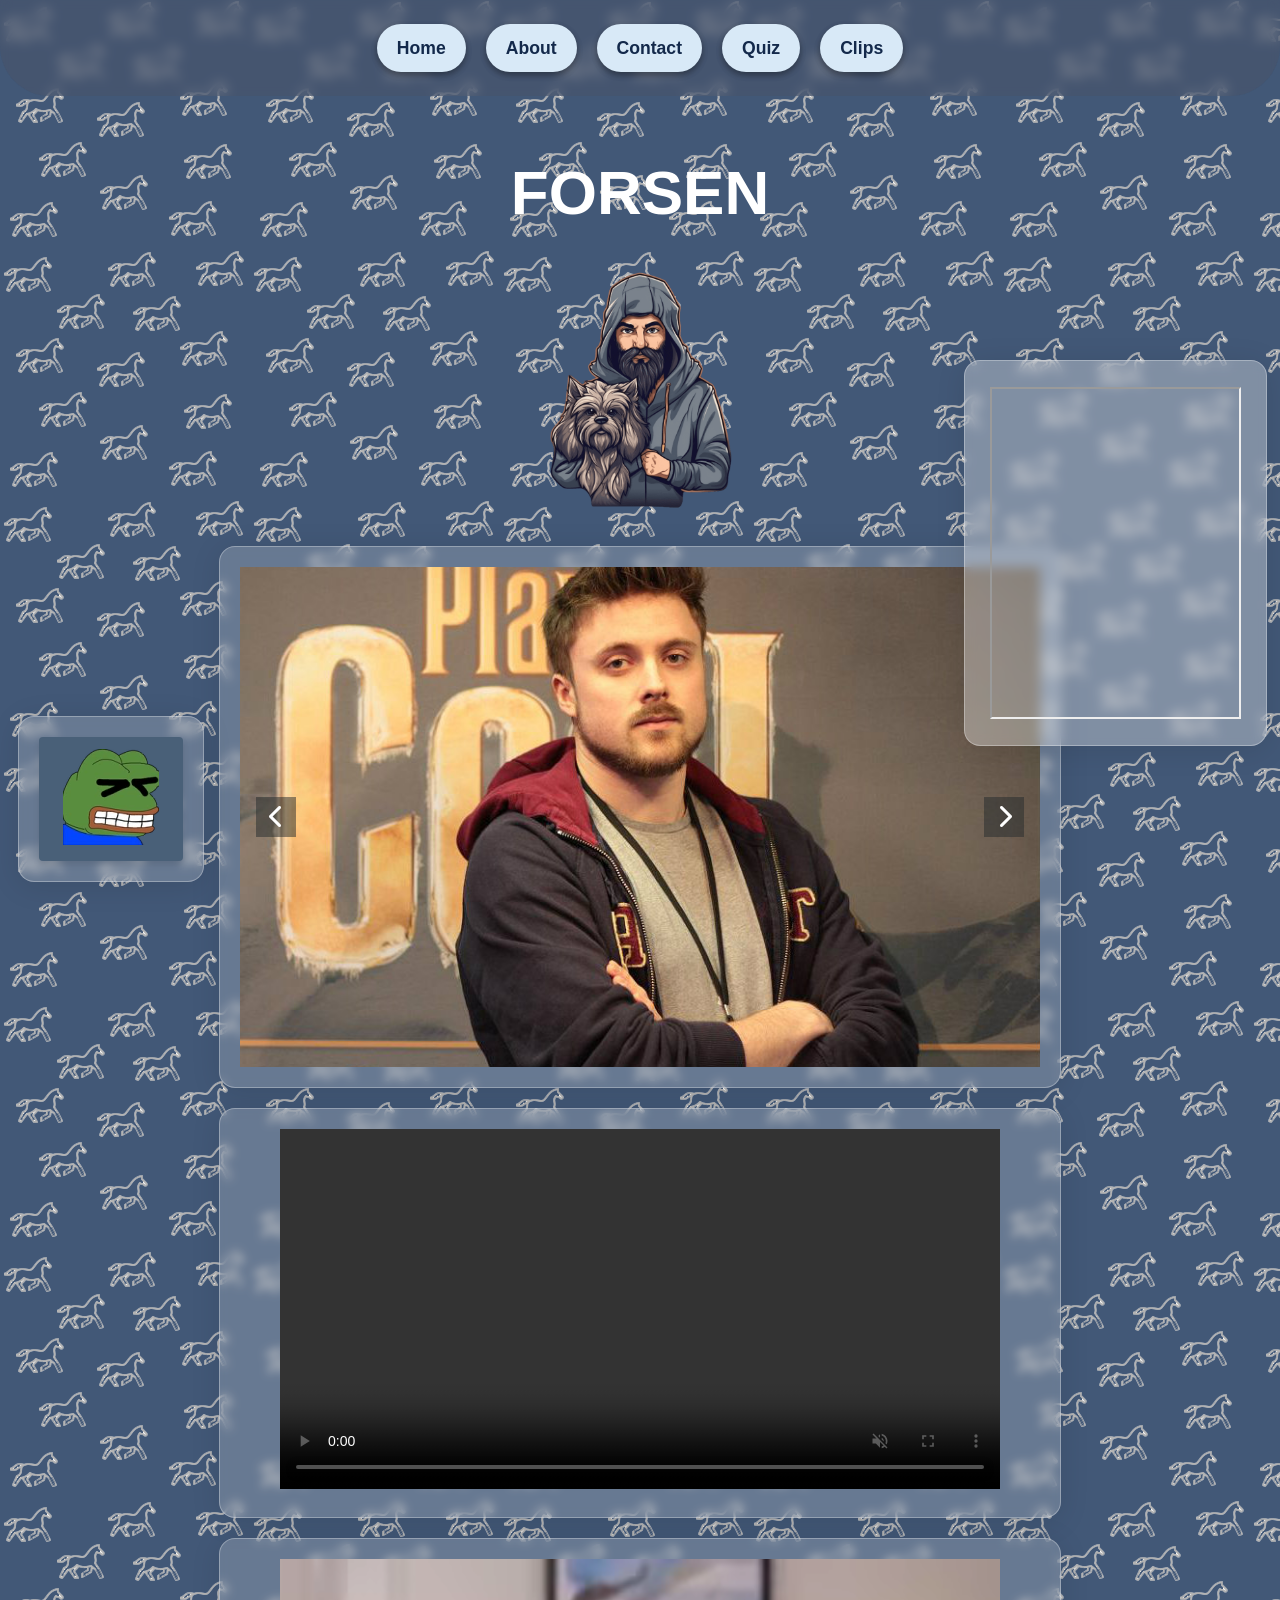
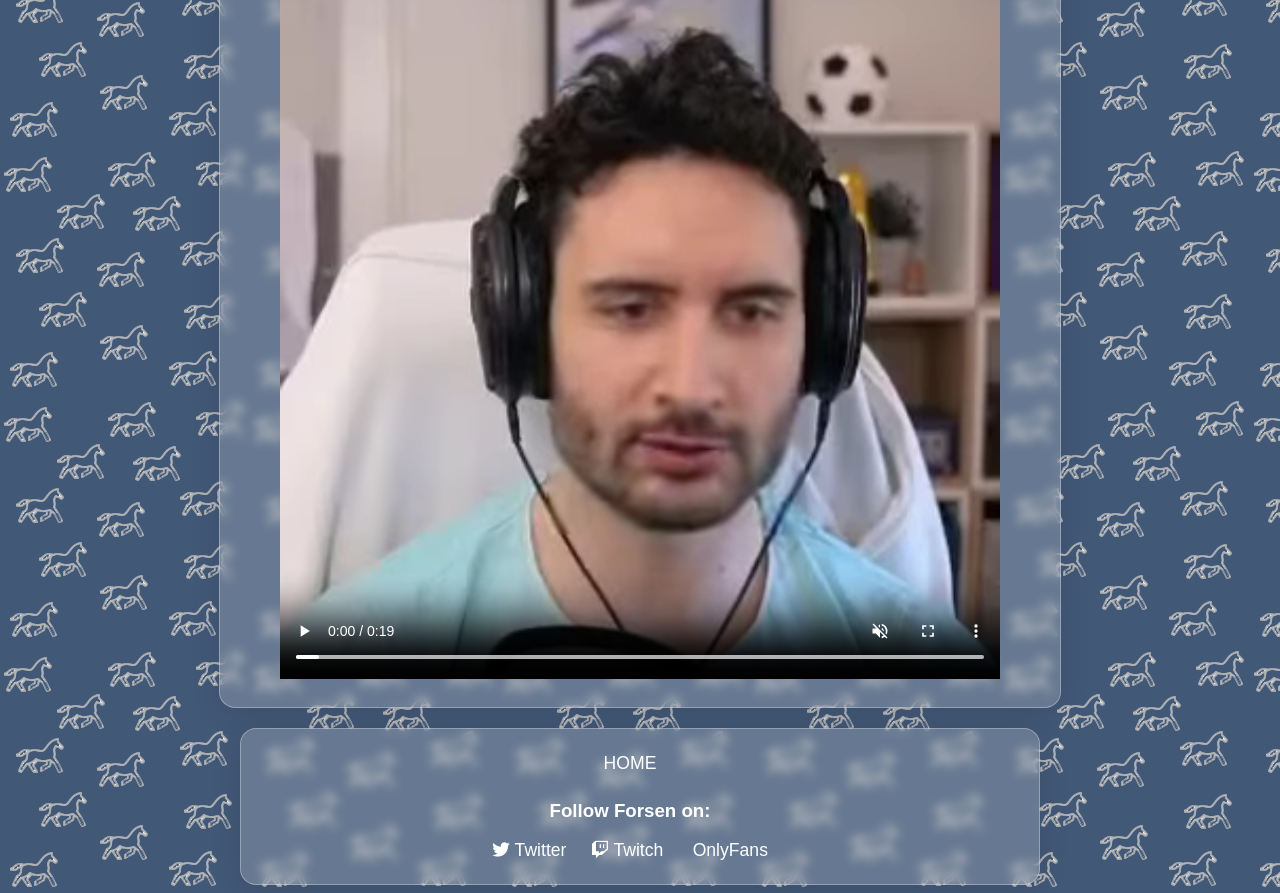
==== index.html @ 9f592042 "lines: button is floating/draggable" ====
<!DOCTYPE html>
<html lang="en">
  <head>
    <link rel="stylesheet" href="https://cdnjs.cloudflare.com/ajax/libs/font-awesome/6.1.0/css/all.min.css" />

    <meta charset="UTF-8" />
    <meta name="viewport" content="width=device-width, initial-scale=1.0" />
    <title>Forsen</title>
    <link rel="stylesheet" href="css/styles.css" />
    <link rel="icon" type="image/x-icon" href="/favicon.ico" />
    <script defer src="js/main.js"></script>
    <script src="js/easterEgg.js"></script>
  </head>

  <body>
    <center>
      <header>
        <nav>
          <ul class="nav-buttons">
            <li><a href="index.html">Home</a></li>
            <li><a href="about.html">About</a></li>
            <li><a href="contact.html">Contact</a></li>
            <li><a href="quiz.html">Quiz</a></li>
            <li><a href="clips.html">Clips</a></li>
          </ul>
        </nav>
      </header>
      <main></main>
    </center>
    <!-- Image slider!!! -->
    <center>
      <br /><br /><br />
      <h1>FORSEN</h1>
      <img src="images/logo.png" width="20%" height="20%" max-width="10%" max-height="10%" />

      <div class="container">
        <div class="hero-slider">
          <img src="images/forsen1.jpg" class="active" alt="Slide 1" />
          <img src="images/forsen2.jpg" alt="Slide 2" />
          <img src="images/forsen3.jpg" alt="Slide 3" />
          <img src="images/forsen4.jpg" alt="Slide 4" />
          <img src="images/forsen5.jpg" alt="Slide 5" />
          <img src="images/forsen6.jpg" alt="Slide 6" />
          <img src="images/forsen7.jpg" alt="Slide 7" />
          <img src="images/forsen8.gif" alt="Slide 8" />
          <img src="images/forsen9.jpg" alt="Slide 9" />
          <img src="images/forsen10.jpg" alt="Slide 10" />
          <img src="images/forsen11.jpg" alt="Slide 11" />
          <img src="images/forsen12.jpg" alt="Slide 12" />
          <img src="images/forsen13.jpg" alt="Slide 13" />
          <img src="images/forsen14.jpg" alt="Slide 14" />
          <img src="images/forsen15.jpg" alt="Slide 15" />
          <img src="images/forsen16.jpg" alt="Slide 16" />
          <!-- Add more slides if needed -->

          <button class="hero-slider-control hero-slider-prev">
            <i class="fas fa-chevron-left"></i>
          </button>

          <button class="hero-slider-control hero-slider-next">
            <i class="fas fa-chevron-right"></i>
          </button>
        </div>
      </div>

      <div class="video-container">
        <video controls autoplay muted loop style="width: 90%">
          <source src="videos/forsen.webm" type="video/webm" />
          <source src="videos/forsen.mp4" type="video/mp4" />
        </video>
      </div>

      <div class="video-container">
        <video controls autoplay muted loop style="width: 90%">
          <source src="videos/explain_nymn.webm" type="video/webm" />
          <source src="videos/explain_nymn.mp4" type="video/mp4" />
        </video>
      </div>
    </center>
    <center>
      <div class="line-container draggable">
        <script src="js/lines.js"></script>
        <button id="randomLineButton" class="line-button">
          <img src="images/pepepains.png" />
        </button>
        <p id="randomLineContainer"></p>
      </div>
      <div class="chat draggable">
        <iframe
          id="twitch-chat-embed"
          src="https://www.twitch.tv/embed/forsen/chat?parent=forsen.site"
          height="96%"
          width="92%"
        >
        </iframe>
      </div>
      <footer>
        <div class="socials">
          <a href="index.html">HOME</a>
          <br />
          <h3>Follow Forsen on:</h3>
          <ul>
            <li>
              <a href="https://twitter.com/Forsen" target="_blank"> <i class="fab fa-twitter"></i> Twitter </a>
            </li>
            <li>
              <a href="https://www.twitch.tv/forsen" target="_blank"> <i class="fab fa-twitch"></i> Twitch </a>
            </li>
            <li>
              <a href="https://www.onlyfors.com" target="_blank"> <i class="fab fa-onlyfans"></i> OnlyFans </a>
            </li>
          </ul>
        </div>
      </footer>
    </center>
  </body>
</html>
---- css/styles.css ----
/* General styles */
body {
  background-color: #6787b5;

  background-color: #425877;
  background-image: url('../images/bg.png');

  font-family: Arial, sans-serif;
  line-height: 1.6;
  color: #333;
  margin-top: 5rem;
  cursor: url('../images/cursor_regular.png'), auto;
}

a:hover,
.hero-slider-control:hover,
.contact-form button:hover,
.line-button:hover,
.contact-form input:hover {
  cursor: url('../images/cursor_hover.png'), pointer;
}

h1 {
  color: #ffffff;
  font-family: 'Raleway', sans-serif;
  font-size: 62px;
  font-weight: 800;
  line-height: 72px;
  margin: 0 0 24px;
  text-align: center;
  text-transform: uppercase;
}

h2 {
  color: #ffffff;
  font-family: 'Raleway', sans-serif;
  font-size: 27px;
  font-weight: 800;
  line-height: 72px;
  margin: 0 0 24px;
  text-align: center;
  text-transform: uppercase;
}

h3,
h4,
h5,
h6 {
  font-weight: bold;
}

a {
  color: #3498db;
  text-decoration: none;
}

.container {
  /* From https://css.glass */
  background: rgba(255, 255, 255, 0.2);
  border-radius: 16px;
  box-shadow: 0 4px 30px rgba(0, 0, 0, 0.1);
  backdrop-filter: blur(5px);
  -webkit-backdrop-filter: blur(5px);
  border: 1px solid rgba(255, 255, 255, 0.3);

  padding: 20px;
  margin: 20px auto;
  max-width: 800px;
  font-family: 'Roboto', sans-serif;
  font-size: 18px;
  line-height: 1.6;
  color: #f5f5f5;
  transition: all 0.3s ease;
}

.video-container {
  background: rgba(255, 255, 255, 0.2);
  border-radius: 16px;
  box-shadow: 0 4px 30px rgba(0, 0, 0, 0.1);
  backdrop-filter: blur(5px);
  -webkit-backdrop-filter: blur(5px);
  border: 1px solid rgba(255, 255, 255, 0.3);

  padding: 20px;
  margin: 20px auto;
  max-width: 800px;
  font-family: 'Open Sans', sans-serif;
  font-size: 18px;
  line-height: 1.5;
  color: #fff;
}

.line-container {
  background: rgba(255, 255, 255, 0.2);
  border-radius: 16px;
  box-shadow: 0 4px 30px rgba(0, 0, 0, 0.1);
  backdrop-filter: blur(5px);
  -webkit-backdrop-filter: blur(5px);
  border: 1px solid rgba(255, 255, 255, 0.3);

  padding: 20px;
  width: unset;
  font-family: 'Open Sans', sans-serif;
  font-size: 18px;
  line-height: 1.5;
  color: #fff;
  font-weight: bold;

  bottom: 1em;
  left: 1em;
}
#randomLineContainer {
  display: none;
}

/* Header */

header {
  background-color: rgba(72, 82, 104, 0.5);
  backdrop-filter: blur(5.9px);
  color: #fff;
  text-align: center;
  padding: 1.5rem 0;
  position: fixed;
  border-radius: 0 0 50px 50px;
  top: 0;
  left: 0;
  width: 100%;
  z-index: 50;
  /* This will ensure the header is displayed on top of other elements */
}

header a {
  color: #fff;
  padding: 0 1rem;
}

header a:hover {
  color: #3498db;
  /* Change this color to match Forsen's branding */
}

/* Hero slider */
.hero-slider {
  width: 100%;
  height: 500px;
  /* You can adjust the height as needed */
  overflow: hidden;
  position: relative;
  display: flex;
  align-items: center;
}

.hero-slider img {
  width: 100%;
  height: 100%;
  position: absolute;
  opacity: 0;
  transition: opacity 1s;
  object-fit: cover;
  /* This will make sure the images maintain their aspect ratio and cover the slider area */
}

.hero-slider img.active {
  opacity: 1;
}

.hero-slider-control {
  position: absolute;
  top: 50%;
  background-color: rgba(36, 42, 45, 0.5);
  color: #fff;
  width: 40px;
  height: 40px;
  font-size: 1.5rem;
  border: none;
  z-index: 10;
  transform: translateY(-50%);
  transition: background-color 0.3s;
}

.hero-slider-control:hover {
  background-color: rgba(147, 176, 208, 0.8);
}

.hero-slider-control.hero-slider-prev {
  left: 1rem;
}

.hero-slider-control.hero-slider-next {
  right: 1rem;
}

/* About page */
.about {
  padding: 2rem 0;
}

/* Social media links */
.social-links {
  display: flex;
  justify-content: center;
  padding: 1rem 0;
}

.social-links a {
  font-size: 2rem;
  color: #333;
  margin: 0 1rem;
}

.social-links a:hover {
  color: #3498db;
  /* Change this color to match Forsen's branding */
}

/* Contact page */
.contact-form {
  display: flex;
  flex-direction: column;
  max-width: 500px;
  margin: 2rem auto;
}

.contact-form label {
  margin-bottom: 0.5rem;
}

.contact-form input[type='text'],
.contact-form input[type='email'],
.contact-form textarea {
  margin-bottom: 1rem;
  padding: 0.5rem;
  font-size: 1rem;
  width: 100%;
}

.contact-form button[type='submit'] {
  background-color: #69a8d2;
  /* Change this color to match Forsen's branding */
  color: #fff;
  padding: 0.5rem;
  font-size: 1rem;
}

.contact-form button[type='submit']:hover {
  background-color: #789eb8;
  /* Change this color to match Forsen's branding */
}

/* Quiz page */
.quiz {
  padding-top: 100px;
  width: 30rem;
  height: 15rem;
  background-color: lightgray;
  display: flex;
  flex-direction: column;
  align-items: center;
  justify-content: space-around;
  border-radius: 30px;
}

.question-container {
  width: 80%;
  height: 8rem;
  display: flex;
  align-items: center;
  justify-content: center;
  border: 2px solid darkgray;
  border-radius: 25px;
}

.options-container {
  width: 80%;
  height: 12rem;
  display: flex;
  flex-wrap: wrap;
  align-items: center;
  justify-content: space-around;
}

.quiz-details-container {
  width: 80%;
  height: 4rem;
  display: flex;
  justify-content: space-around;
  align-items: center;
}

.quiz-options-container {
  width: 80%;
  height: 12rem;
  display: flex;
  flex-wrap: wrap;
  align-items: center;
  justify-content: space-around;
}

.score,
.timer {
  font-size: 24px;
  margin: 10px;
}

.question {
  font-size: 30px;
  margin: 20px;
}

.answers {
  display: grid;
  grid-template-columns: repeat(2, 1fr);
  gap: 10px;
  margin-bottom: 20px;
}

.answer {
  margin-bottom: 0.5rem;
}

/* Responsive styles */
@media screen and (max-width: 768px) {
  header a {
    display: block;
    padding: 0.5rem 0;
  }
}

.table-responsive {
  display: block;
  overflow-x: auto;
  -webkit-overflow-scrolling: touch;
}

.table-forsen {
  border-collapse: collapse;
  width: 100%;
}

.table-forsen th,
.table-forsen td {
  border: 1px solid #cccccc;
  padding: 8px;
  text-align: left;
}

.table-forsen th {
  background-color: #404040;
  /* Adjust this color to match your website */
  color: #ffffff;
  font-weight: bold;
}

.table-forsen tr:nth-child(even) {
  background-color: #575863;
}

.table-forsen tr:hover {
  background-color: #ddd;
}

.line-button {
  background-color: #496078;
  border: none;
  color: white;
  text-align: center;
  font-size: 16px;
  padding: 12px 24px;
  border-radius: 4px;
  box-shadow: 0 4px 6px rgba(0, 0, 0, 0.1);
  transition: background-color 0.2s ease-in-out, box-shadow 0.2s ease-in-out;
}

.line-button:hover {
  background-color: #77a2d0;
  box-shadow: 0 6px 8px rgba(0, 0, 0, 0.1);
}

.line-button:focus {
  outline: none;
}

/* Footer Styles */
footer {
  background: rgba(255, 255, 255, 0.2);
  border-radius: 16px;
  box-shadow: 0 4px 30px rgba(0, 0, 0, 0.1);
  backdrop-filter: blur(5px);
  -webkit-backdrop-filter: blur(5px);
  border: 1px solid rgba(255, 255, 255, 0.3);

  width: 60%;
  display: flex;
  justify-content: center;
  align-items: center;

  padding: 20px;
}

.socials {
  text-align: center;
  margin-right: 20px;
}

.socials h3 {
  color: #fff;
  margin-bottom: 10px;
}

.socials ul {
  list-style: none;
  padding: 0;
  margin: 0;
}

.socials li {
  display: inline-block;
  margin: 0 10px;
}

.socials a {
  color: #fff;
  text-decoration: none;
  font-size: 1.1rem;
  transition: color 0.3s ease;
}

.socials a:hover {
  color: #1da1f2;
}

.home-link {
  text-align: center;
}

.home-link a {
  color: #fff;
  text-decoration: none;
  font-size: 1.1rem;
  transition: color 0.3s ease;
}

.home-link a:hover {
  color: #1da1f2;
}

/* Navigation Styles */
nav {
  display: flex;
  justify-content: center;
}

.nav-buttons {
  list-style: none;
  padding: 0;
  margin: 0;
  display: flex;
}

.nav-buttons li {
  margin: 0 10px;
}

.nav-buttons a {
  color: #13294b;
  text-decoration: none;
  font-size: 1.1rem;
  font-weight: 600;
  padding: 10px 20px;
  display: inline-block;
  background-color: #d8e9f7;
  border: none;
  border-radius: 30px;
  box-shadow: 0 3px 6px rgba(0, 0, 0, 0.16), 0 3px 6px rgba(0, 0, 0, 0.23);
  transition: background-color 0.3s ease, box-shadow 0.3s ease, color 0.3s ease;
}

.nav-buttons a:hover {
  background-color: #73b4dc;
  color: #e7f6fa;
  box-shadow: 0 5px 10px rgba(0, 0, 0, 0.26), 0 5px 10px rgba(0, 0, 0, 0.33);
}

/* Style the form container */
.contact-form {
  max-width: 500px;
  margin: 0 auto;
  padding: 20px;
  border-radius: 10px;
  background-color: #f5f5f5;
}

/* Style the form fields */
.contact-form label {
  display: block;
  margin-bottom: 5px;
}

.contact-form input[type='text'],
.contact-form input[type='email'],
.contact-form textarea {
  width: 100%;
  padding: 10px;
  border: none;
  border-radius: 5px;
  margin-bottom: 15px;
  box-sizing: border-box;
  font-size: 16px;
}

/* Style the form submit button */
.contact-form input[type='submit'] {
  background-color: #6e76a1;
  color: #fff;
  border: none;
  border-radius: 5px;
  padding: 10px 20px;
  font-size: 16px;
  transition: background-color 0.3s ease;
}

.contact-form input[type='submit']:hover {
  background-color: #8086bb;
}

/* Style the form success message */
.contact-form .success {
  color: rgb(104, 116, 168);
  font-weight: bold;
  margin-top: 15px;
}

/* Draggable elements like twitch chat */
.draggable {
  position: fixed;
  z-index: 99;
  cursor: move;
}
.draggable * {
  cursor: unset;
}

.slide {
  position: absolute;
  left: 0px;
  top: 0px;
  width: 100%;
  z-index: 1;
  opacity: 0;
  transition: opacity 0.5s;
}

.active-slide {
  opacity: 1;
  z-index: 2;
}

.quiz-container {
  position: relative;
  height: 200px;
  margin-top: 40px;
}

.chat {
  position: fixed;
  /* position the hover element relative to the container */
  right: 1%;
  /* place the hover element immediately after the main content */
  top: 40%;
  /* align the hover element at the top of the container */
  width: 21%;
  /* adjust the width of the hover element as needed */
  padding: 1rem;
  padding-top: 2%;
  height: 38%;
  /* style the hover element, e.g., background-color, etc. */
  background-color: #ddd;
  background: rgba(255, 255, 255, 0.33);
  border-radius: 16px;
  box-shadow: 0 4px 30px rgba(0, 0, 0, 0.1);
  backdrop-filter: blur(5.6px);
  -webkit-backdrop-filter: blur(5.6px);
  border: 1px solid rgba(255, 255, 255, 0.3);
}

@media screen and (max-width: 600px) {
  .chat {
    display: none;
  }
}

/*global css file pepeLaugh*/

.animateEasterEgg {
  animation: x 0.6s infinite alternate;
}

@keyframes x {
  25% {
    transform: translate(-20%, -8%);
  }
  50% {
    transform: translate(0%, 0%);
  }
  75% {
    transform: translate(20%, -8%);
  }
}

/* advice friend in bottom left */
#adviceFriend {
  position: fixed;
  bottom: 0;
  left: -200%;
  opacity: 0;
  display: flex;
  flex-flow: row nowrap;
  align-items: flex-end;
  transition: left 0.5s ease-out, opacity 0.5s ease-out;
}
.advicePopup {
  background: #ddd;
  color: rgb(36, 42, 45);
  border-color: rgb(36, 42, 45);
  border-width: 1px;
  border-style: solid;
  border-radius: 8px;
  padding: 8px;
  font-size: 0.85rem;
  max-width: 50%;
  min-height: 24px;
  margin-left: 10px;
  position: relative;
}
.advicePopup::before {
  content: '';
  position: absolute;
  bottom: 12px;
  left: -24px;
  z-index: 2;
  border: 12px solid transparent;
  border-right: 12px solid rgb(36, 42, 45);
}
#adviceFriend.active {
  left: 0;
  opacity: 1;
}
@media all and (max-width: 400px) {
  #adviceFriend img {
    width: 50px;
    height: 50px;
  }
}
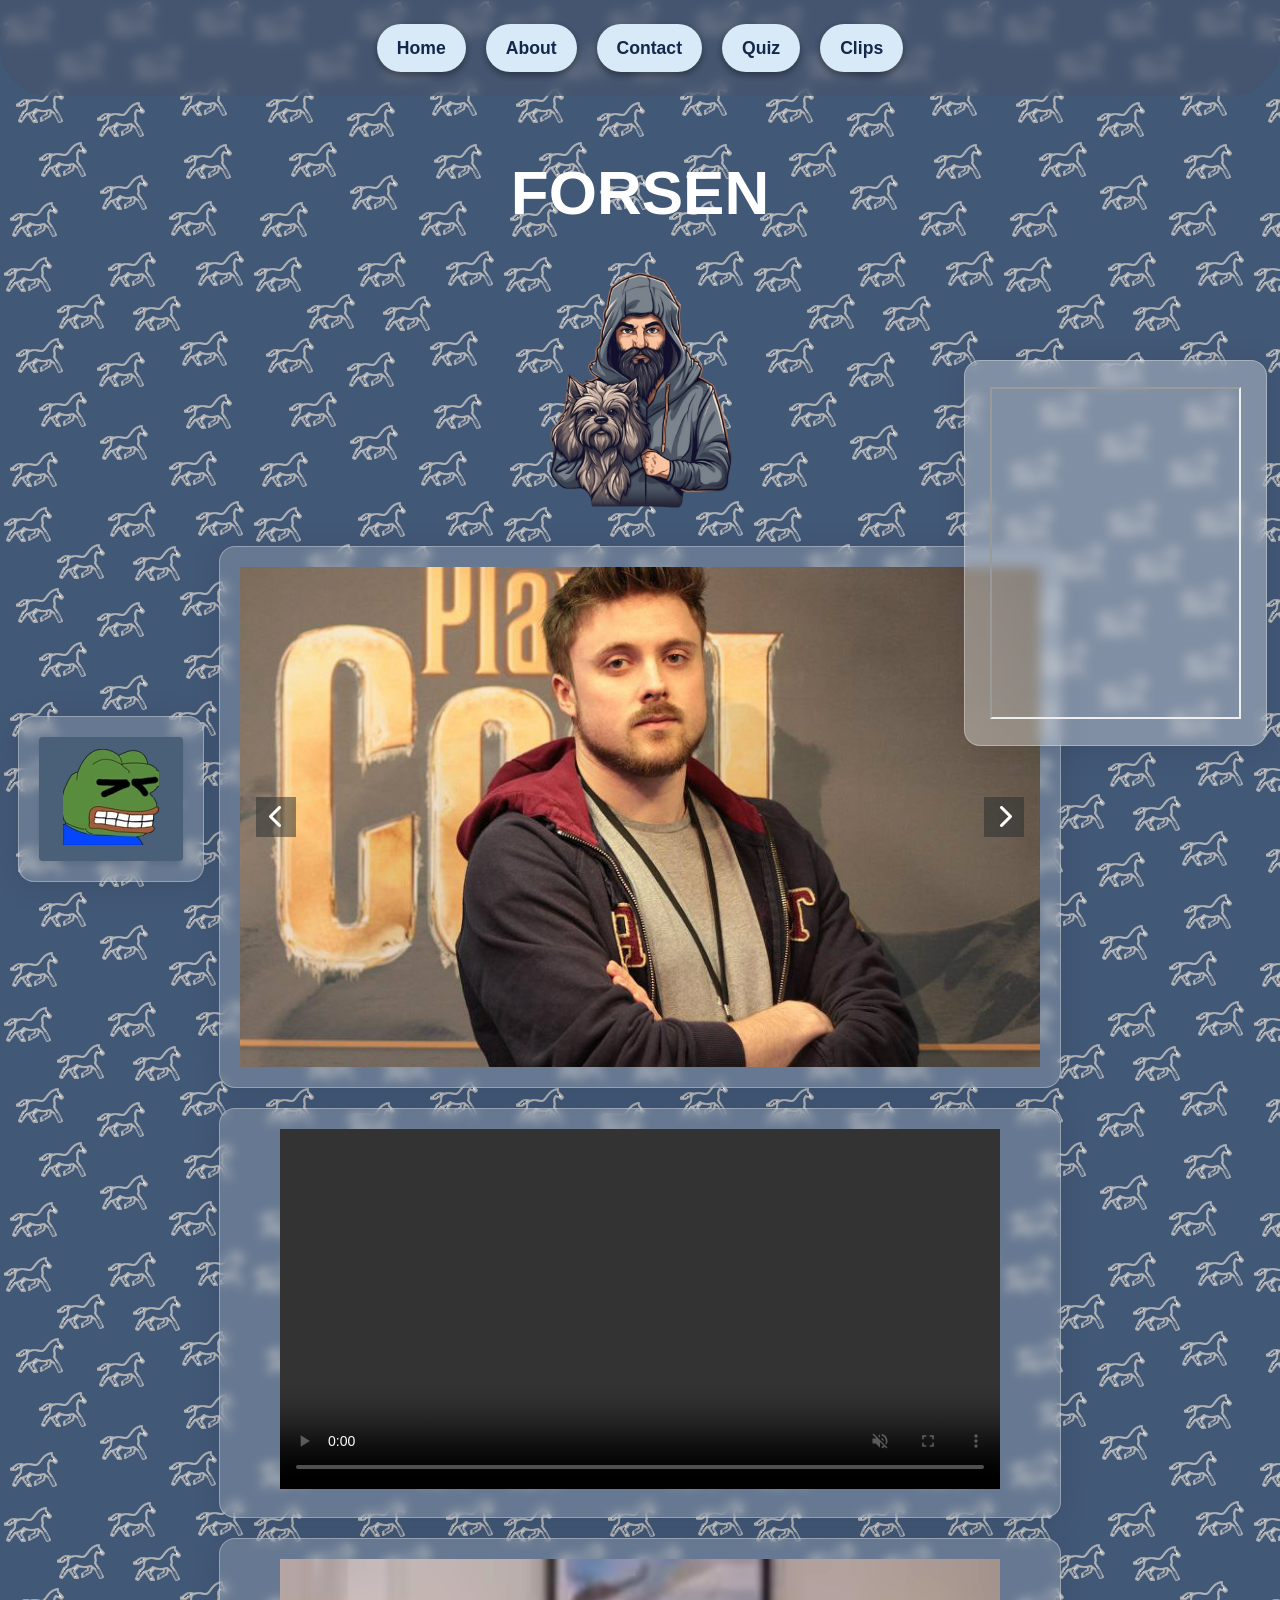
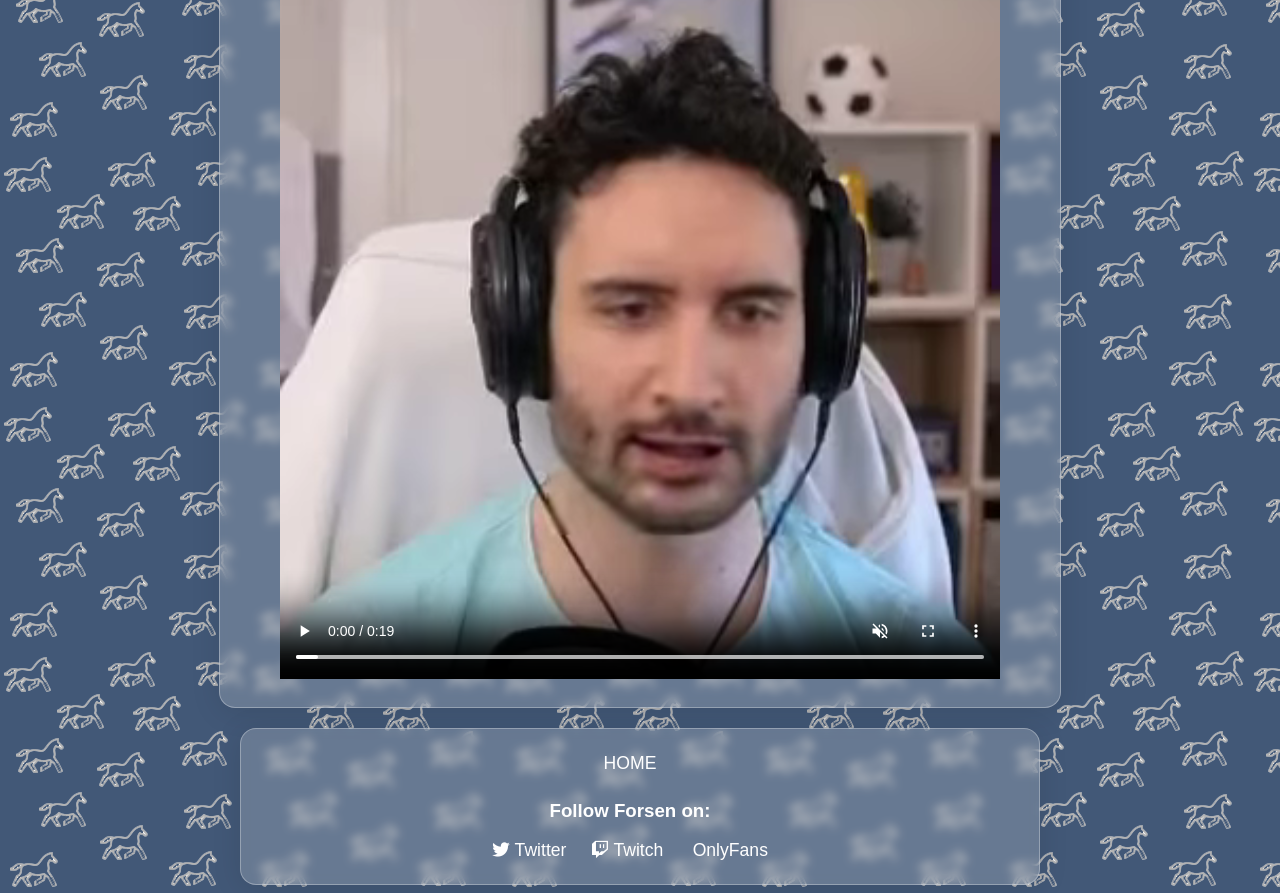
==== commit 1a1a4ae9: "run prettier on html files" ====
--- a/index.html
+++ b/index.html
@@ -1,117 +1,115 @@
 <!DOCTYPE html>
 <html lang="en">
-  <head>
-    <link rel="stylesheet" href="https://cdnjs.cloudflare.com/ajax/libs/font-awesome/6.1.0/css/all.min.css" />
 
-    <meta charset="UTF-8" />
-    <meta name="viewport" content="width=device-width, initial-scale=1.0" />
-    <title>Forsen</title>
-    <link rel="stylesheet" href="css/styles.css" />
-    <link rel="icon" type="image/x-icon" href="/favicon.ico" />
-    <script defer src="js/main.js"></script>
-    <script src="js/easterEgg.js"></script>
-  </head>
+<head>
+  <link rel="stylesheet" href="https://cdnjs.cloudflare.com/ajax/libs/font-awesome/6.1.0/css/all.min.css" />
 
-  <body>
-    <center>
-      <header>
-        <nav>
-          <ul class="nav-buttons">
-            <li><a href="index.html">Home</a></li>
-            <li><a href="about.html">About</a></li>
-            <li><a href="contact.html">Contact</a></li>
-            <li><a href="quiz.html">Quiz</a></li>
-            <li><a href="clips.html">Clips</a></li>
-          </ul>
-        </nav>
-      </header>
-      <main></main>
-    </center>
-    <!-- Image slider!!! -->
-    <center>
-      <br /><br /><br />
-      <h1>FORSEN</h1>
-      <img src="images/logo.png" width="20%" height="20%" max-width="10%" max-height="10%" />
+  <meta charset="UTF-8" />
+  <meta name="viewport" content="width=device-width, initial-scale=1.0" />
+  <title>Forsen</title>
+  <link rel="stylesheet" href="css/styles.css" />
+  <link rel="icon" type="image/x-icon" href="/favicon.ico" />
+  <script defer src="js/main.js"></script>
+  <script src="js/easterEgg.js"></script>
+</head>
 
-      <div class="container">
-        <div class="hero-slider">
-          <img src="images/forsen1.jpg" class="active" alt="Slide 1" />
-          <img src="images/forsen2.jpg" alt="Slide 2" />
-          <img src="images/forsen3.jpg" alt="Slide 3" />
-          <img src="images/forsen4.jpg" alt="Slide 4" />
-          <img src="images/forsen5.jpg" alt="Slide 5" />
-          <img src="images/forsen6.jpg" alt="Slide 6" />
-          <img src="images/forsen7.jpg" alt="Slide 7" />
-          <img src="images/forsen8.gif" alt="Slide 8" />
-          <img src="images/forsen9.jpg" alt="Slide 9" />
-          <img src="images/forsen10.jpg" alt="Slide 10" />
-          <img src="images/forsen11.jpg" alt="Slide 11" />
-          <img src="images/forsen12.jpg" alt="Slide 12" />
-          <img src="images/forsen13.jpg" alt="Slide 13" />
-          <img src="images/forsen14.jpg" alt="Slide 14" />
-          <img src="images/forsen15.jpg" alt="Slide 15" />
-          <img src="images/forsen16.jpg" alt="Slide 16" />
-          <!-- Add more slides if needed -->
+<body>
+  <center>
+    <header>
+      <nav>
+        <ul class="nav-buttons">
+          <li><a href="index.html">Home</a></li>
+          <li><a href="about.html">About</a></li>
+          <li><a href="contact.html">Contact</a></li>
+          <li><a href="quiz.html">Quiz</a></li>
+          <li><a href="clips.html">Clips</a></li>
+        </ul>
+      </nav>
+    </header>
+    <main></main>
+  </center>
+  <!-- Image slider!!! -->
+  <center>
+    <br /><br /><br />
+    <h1>FORSEN</h1>
+    <img src="images/logo.png" width="20%" height="20%" max-width="10%" max-height="10%" />
 
-          <button class="hero-slider-control hero-slider-prev">
-            <i class="fas fa-chevron-left"></i>
-          </button>
+    <div class="container">
+      <div class="hero-slider">
+        <img src="images/forsen1.jpg" class="active" alt="Slide 1" />
+        <img src="images/forsen2.jpg" alt="Slide 2" />
+        <img src="images/forsen3.jpg" alt="Slide 3" />
+        <img src="images/forsen4.jpg" alt="Slide 4" />
+        <img src="images/forsen5.jpg" alt="Slide 5" />
+        <img src="images/forsen6.jpg" alt="Slide 6" />
+        <img src="images/forsen7.jpg" alt="Slide 7" />
+        <img src="images/forsen8.gif" alt="Slide 8" />
+        <img src="images/forsen9.jpg" alt="Slide 9" />
+        <img src="images/forsen10.jpg" alt="Slide 10" />
+        <img src="images/forsen11.jpg" alt="Slide 11" />
+        <img src="images/forsen12.jpg" alt="Slide 12" />
+        <img src="images/forsen13.jpg" alt="Slide 13" />
+        <img src="images/forsen14.jpg" alt="Slide 14" />
+        <img src="images/forsen15.jpg" alt="Slide 15" />
+        <img src="images/forsen16.jpg" alt="Slide 16" />
+        <!-- Add more slides if needed -->
 
-          <button class="hero-slider-control hero-slider-next">
-            <i class="fas fa-chevron-right"></i>
-          </button>
-        </div>
+        <button class="hero-slider-control hero-slider-prev">
+          <i class="fas fa-chevron-left"></i>
+        </button>
+
+        <button class="hero-slider-control hero-slider-next">
+          <i class="fas fa-chevron-right"></i>
+        </button>
       </div>
+    </div>
 
-      <div class="video-container">
-        <video controls autoplay muted loop style="width: 90%">
-          <source src="videos/forsen.webm" type="video/webm" />
-          <source src="videos/forsen.mp4" type="video/mp4" />
-        </video>
+    <div class="video-container">
+      <video controls autoplay muted loop style="width: 90%">
+        <source src="videos/forsen.webm" type="video/webm" />
+        <source src="videos/forsen.mp4" type="video/mp4" />
+      </video>
+    </div>
+
+    <div class="video-container">
+      <video controls autoplay muted loop style="width: 90%">
+        <source src="videos/explain_nymn.webm" type="video/webm" />
+        <source src="videos/explain_nymn.mp4" type="video/mp4" />
+      </video>
+    </div>
+  </center>
+  <center>
+    <div class="line-container draggable">
+      <script src="js/lines.js"></script>
+      <button id="randomLineButton" class="line-button">
+        <img src="images/pepepains.png" />
+      </button>
+      <p id="randomLineContainer"></p>
+    </div>
+    <div class="chat draggable">
+      <iframe id="twitch-chat-embed" src="https://www.twitch.tv/embed/forsen/chat?parent=forsen.site" height="96%"
+        width="92%">
+      </iframe>
+    </div>
+    <footer>
+      <div class="socials">
+        <a href="index.html">HOME</a>
+        <br />
+        <h3>Follow Forsen on:</h3>
+        <ul>
+          <li>
+            <a href="https://twitter.com/Forsen" target="_blank"> <i class="fab fa-twitter"></i> Twitter </a>
+          </li>
+          <li>
+            <a href="https://www.twitch.tv/forsen" target="_blank"> <i class="fab fa-twitch"></i> Twitch </a>
+          </li>
+          <li>
+            <a href="https://www.onlyfors.com" target="_blank"> <i class="fab fa-onlyfans"></i> OnlyFans </a>
+          </li>
+        </ul>
       </div>
+    </footer>
+  </center>
+</body>
 
-      <div class="video-container">
-        <video controls autoplay muted loop style="width: 90%">
-          <source src="videos/explain_nymn.webm" type="video/webm" />
-          <source src="videos/explain_nymn.mp4" type="video/mp4" />
-        </video>
-      </div>
-    </center>
-    <center>
-      <div class="line-container draggable">
-        <script src="js/lines.js"></script>
-        <button id="randomLineButton" class="line-button">
-          <img src="images/pepepains.png" />
-        </button>
-        <p id="randomLineContainer"></p>
-      </div>
-      <div class="chat draggable">
-        <iframe
-          id="twitch-chat-embed"
-          src="https://www.twitch.tv/embed/forsen/chat?parent=forsen.site"
-          height="96%"
-          width="92%"
-        >
-        </iframe>
-      </div>
-      <footer>
-        <div class="socials">
-          <a href="index.html">HOME</a>
-          <br />
-          <h3>Follow Forsen on:</h3>
-          <ul>
-            <li>
-              <a href="https://twitter.com/Forsen" target="_blank"> <i class="fab fa-twitter"></i> Twitter </a>
-            </li>
-            <li>
-              <a href="https://www.twitch.tv/forsen" target="_blank"> <i class="fab fa-twitch"></i> Twitch </a>
-            </li>
-            <li>
-              <a href="https://www.onlyfors.com" target="_blank"> <i class="fab fa-onlyfans"></i> OnlyFans </a>
-            </li>
-          </ul>
-        </div>
-      </footer>
-    </center>
-  </body>
-</html>
+</html>
--- a/css/styles.css
+++ b/css/styles.css
@@ -592,7 +592,7 @@
 
 /*global css file pepeLaugh*/
 
-.animateEasterEgg {
+.animateEasterEgg img {
   animation: x 0.6s infinite alternate;
 }
 
@@ -611,13 +611,20 @@
 /* advice friend in bottom left */
 #adviceFriend {
   position: fixed;
-  bottom: 0;
-  left: -200%;
+  bottom: 20%;
+  left: 50%;
+  width: 300px;
+  max-width: 20vw;
+  min-width: 150px;
   opacity: 0;
   display: flex;
   flex-flow: row nowrap;
   align-items: flex-end;
-  transition: left 0.5s ease-out, opacity 0.5s ease-out;
+  transition: left 0.2s ease-out, opacity 0.2s ease-out;
+  pointer-events: none;
+}
+.flipped {
+  transform: scaleX(-1);
 }
 .advicePopup {
   background: #ddd;
@@ -627,10 +634,9 @@
   border-style: solid;
   border-radius: 8px;
   padding: 8px;
-  font-size: 0.85rem;
-  max-width: 50%;
+  font-size: 1rem;
   min-height: 24px;
-  margin-left: 10px;
+  margin: 0 10px;
   position: relative;
 }
 .advicePopup::before {
@@ -643,8 +649,12 @@
   border-right: 12px solid rgb(36, 42, 45);
 }
 #adviceFriend.active {
-  left: 0;
+  left: 78%;
   opacity: 1;
+}
+.flipped #adviceText {
+  /* flip the text back */
+  transform: scaleX(-1);
 }
 @media all and (max-width: 400px) {
   #adviceFriend img {
@@ -652,3 +662,8 @@
     height: 50px;
   }
 }
+@media all and (min-width: 1200px) {
+  .advicePopup {
+    font-size: 1.2rem;
+  }
+}
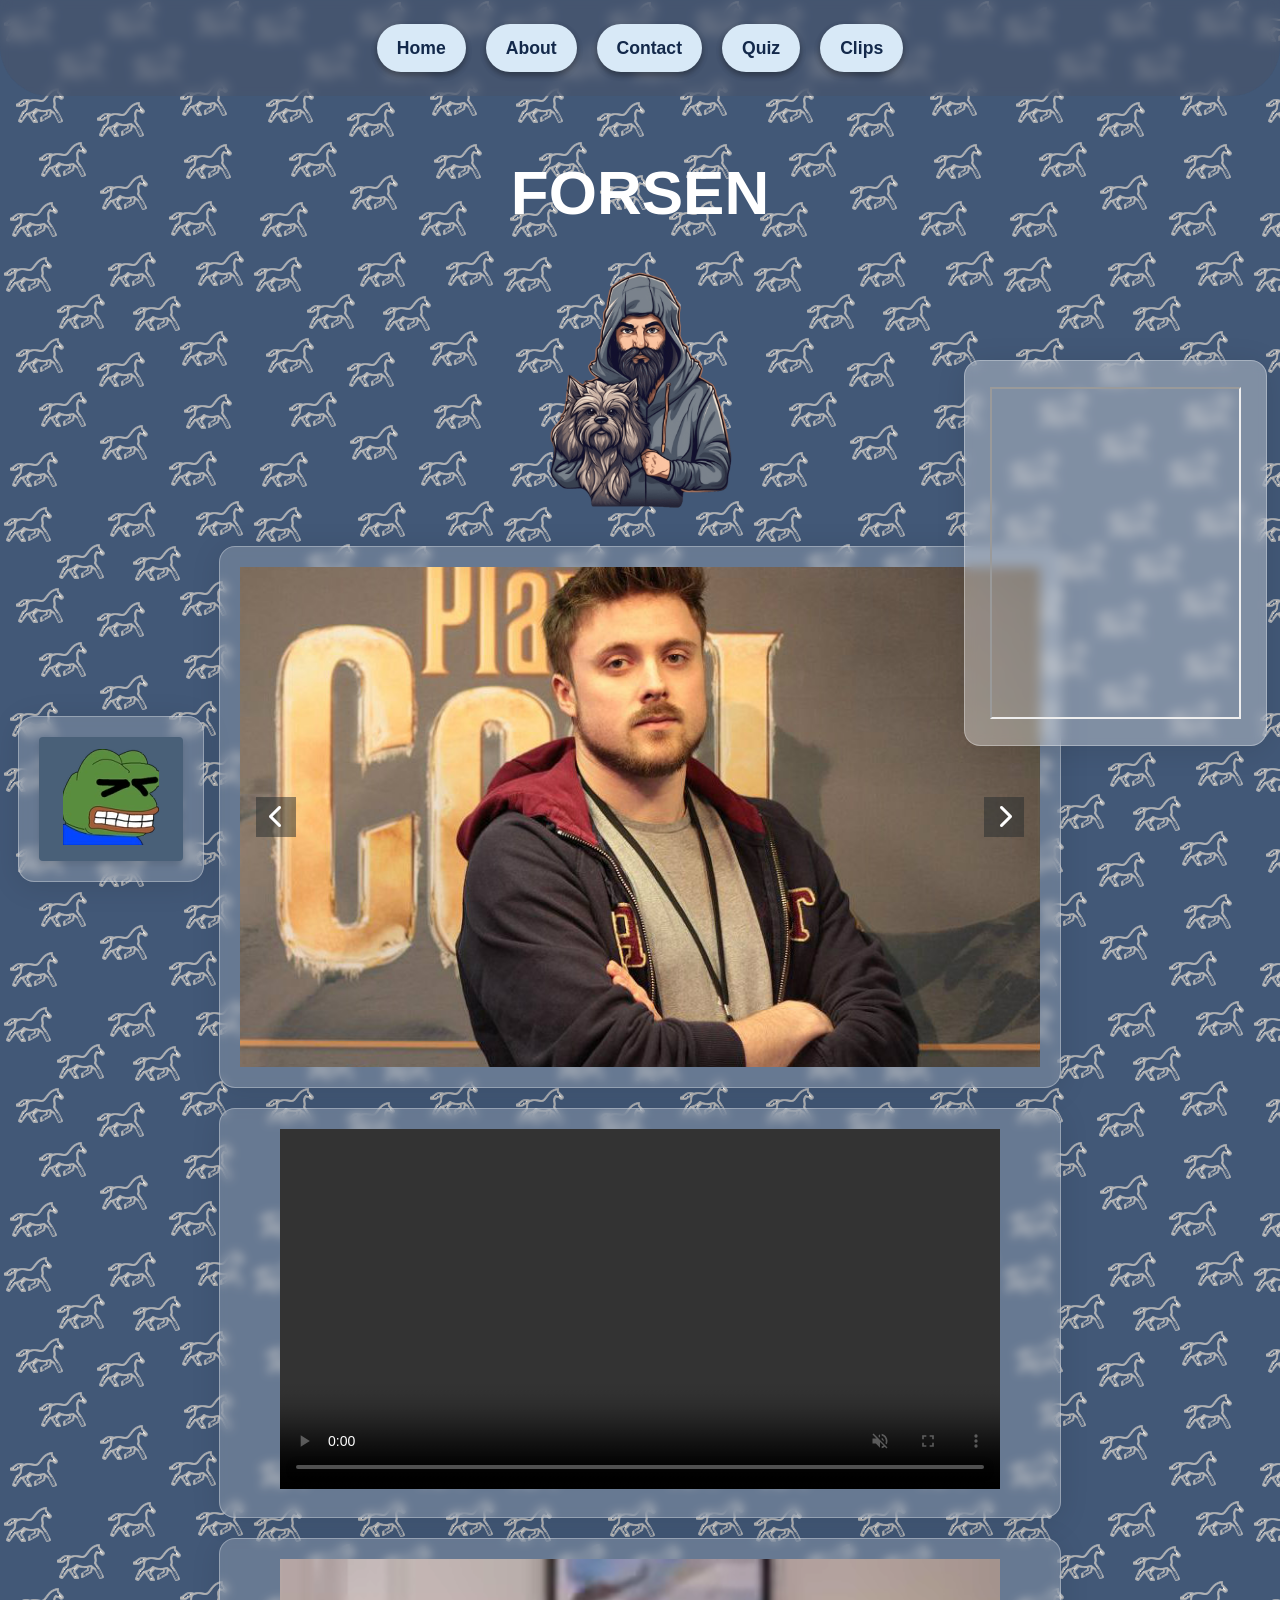
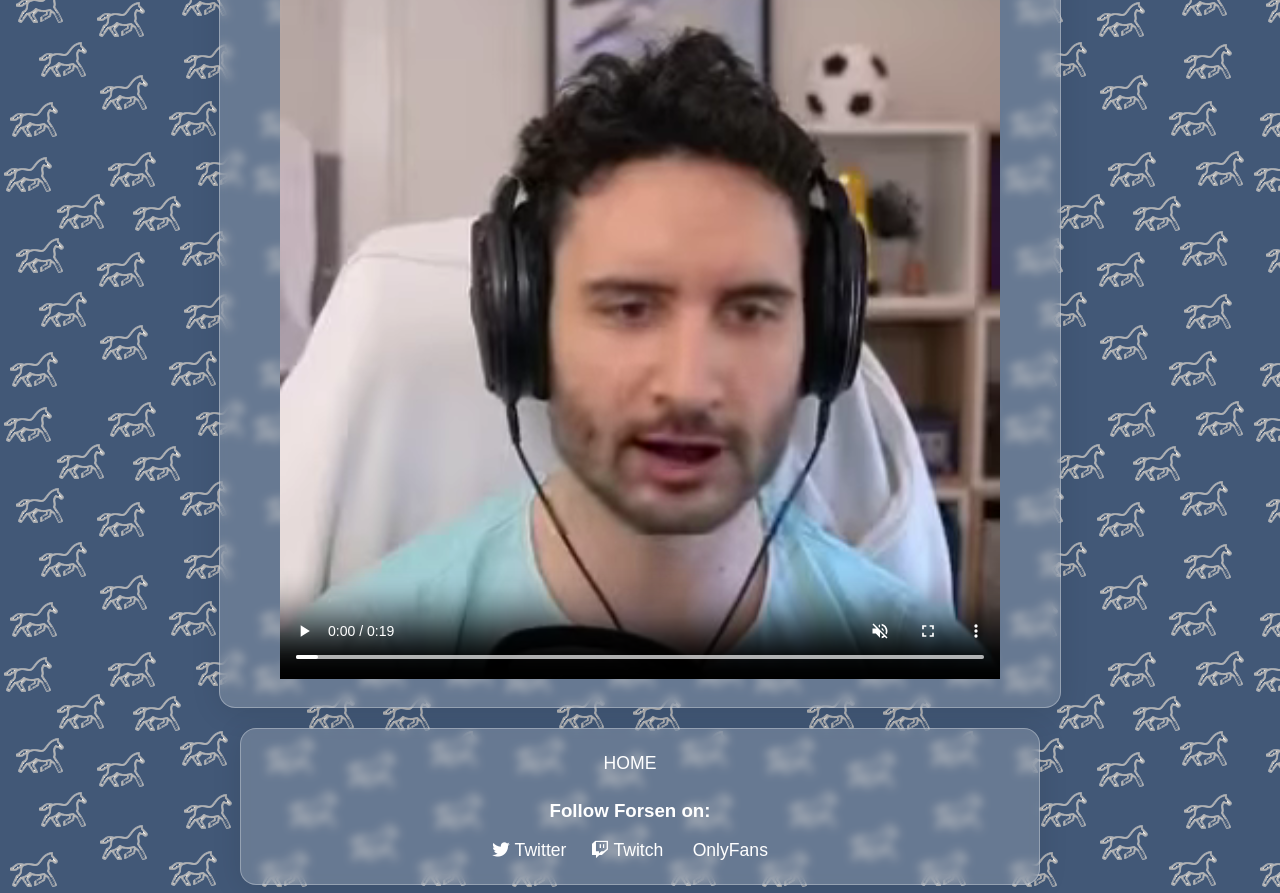
==== commit b42232b7: "restructure entire site" ====
--- a/index.html
+++ b/index.html
@@ -2,15 +2,13 @@
 <html lang="en">
 
 <head>
-  <link rel="stylesheet" href="https://cdnjs.cloudflare.com/ajax/libs/font-awesome/6.1.0/css/all.min.css" />
-
   <meta charset="UTF-8" />
   <meta name="viewport" content="width=device-width, initial-scale=1.0" />
   <title>Forsen</title>
-  <link rel="stylesheet" href="css/styles.css" />
   <link rel="icon" type="image/x-icon" href="/favicon.ico" />
-  <script defer src="js/main.js"></script>
-  <script src="js/easterEgg.js"></script>
+
+  <link rel="stylesheet" href="/css/styles.css" />
+  <link rel="stylesheet" href="https://cdnjs.cloudflare.com/ajax/libs/font-awesome/6.1.0/css/all.min.css" />
 </head>
 
 <body>
@@ -18,11 +16,11 @@
     <header>
       <nav>
         <ul class="nav-buttons">
-          <li><a href="index.html">Home</a></li>
-          <li><a href="about.html">About</a></li>
-          <li><a href="contact.html">Contact</a></li>
-          <li><a href="quiz.html">Quiz</a></li>
-          <li><a href="clips.html">Clips</a></li>
+          <li><a href="/">Home</a></li>
+          <li><a href="/about">About</a></li>
+          <li><a href="/contact">Contact</a></li>
+          <li><a href="/quiz">Quiz</a></li>
+          <li><a href="/clips">Clips</a></li>
         </ul>
       </nav>
     </header>
@@ -32,26 +30,26 @@
   <center>
     <br /><br /><br />
     <h1>FORSEN</h1>
-    <img src="images/logo.png" width="20%" height="20%" max-width="10%" max-height="10%" />
+    <img src="/images/logo.png" width="20%" height="20%" max-width="10%" max-height="10%" />
 
     <div class="container">
       <div class="hero-slider">
-        <img src="images/forsen1.jpg" class="active" alt="Slide 1" />
-        <img src="images/forsen2.jpg" alt="Slide 2" />
-        <img src="images/forsen3.jpg" alt="Slide 3" />
-        <img src="images/forsen4.jpg" alt="Slide 4" />
-        <img src="images/forsen5.jpg" alt="Slide 5" />
-        <img src="images/forsen6.jpg" alt="Slide 6" />
-        <img src="images/forsen7.jpg" alt="Slide 7" />
-        <img src="images/forsen8.gif" alt="Slide 8" />
-        <img src="images/forsen9.jpg" alt="Slide 9" />
-        <img src="images/forsen10.jpg" alt="Slide 10" />
-        <img src="images/forsen11.jpg" alt="Slide 11" />
-        <img src="images/forsen12.jpg" alt="Slide 12" />
-        <img src="images/forsen13.jpg" alt="Slide 13" />
-        <img src="images/forsen14.jpg" alt="Slide 14" />
-        <img src="images/forsen15.jpg" alt="Slide 15" />
-        <img src="images/forsen16.jpg" alt="Slide 16" />
+        <img src="/images/forsen1.jpg" class="active" alt="Slide 1" />
+        <img src="/images/forsen2.jpg" alt="Slide 2" />
+        <img src="/images/forsen3.jpg" alt="Slide 3" />
+        <img src="/images/forsen4.jpg" alt="Slide 4" />
+        <img src="/images/forsen5.jpg" alt="Slide 5" />
+        <img src="/images/forsen6.jpg" alt="Slide 6" />
+        <img src="/images/forsen7.jpg" alt="Slide 7" />
+        <img src="/images/forsen8.gif" alt="Slide 8" />
+        <img src="/images/forsen9.jpg" alt="Slide 9" />
+        <img src="/images/forsen10.jpg" alt="Slide 10" />
+        <img src="/images/forsen11.jpg" alt="Slide 11" />
+        <img src="/images/forsen12.jpg" alt="Slide 12" />
+        <img src="/images/forsen13.jpg" alt="Slide 13" />
+        <img src="/images/forsen14.jpg" alt="Slide 14" />
+        <img src="/images/forsen15.jpg" alt="Slide 15" />
+        <img src="/images/forsen16.jpg" alt="Slide 16" />
         <!-- Add more slides if needed -->
 
         <button class="hero-slider-control hero-slider-prev">
@@ -66,23 +64,23 @@
 
     <div class="video-container">
       <video controls autoplay muted loop style="width: 90%">
-        <source src="videos/forsen.webm" type="video/webm" />
-        <source src="videos/forsen.mp4" type="video/mp4" />
+        <source src="/videos/forsen.webm" type="video/webm" />
+        <source src="/videos/forsen.mp4" type="video/mp4" />
       </video>
     </div>
 
     <div class="video-container">
       <video controls autoplay muted loop style="width: 90%">
-        <source src="videos/explain_nymn.webm" type="video/webm" />
-        <source src="videos/explain_nymn.mp4" type="video/mp4" />
+        <source src="/videos/explain_nymn.webm" type="video/webm" />
+        <source src="/videos/explain_nymn.mp4" type="video/mp4" />
       </video>
     </div>
   </center>
   <center>
     <div class="line-container draggable">
-      <script src="js/lines.js"></script>
+      <script src="/js/lines.js"></script>
       <button id="randomLineButton" class="line-button">
-        <img src="images/pepepains.png" />
+        <img src="/images/pepepains.png" />
       </button>
       <p id="randomLineContainer"></p>
     </div>
@@ -93,7 +91,7 @@
     </div>
     <footer>
       <div class="socials">
-        <a href="index.html">HOME</a>
+        <a href="/">HOME</a>
         <br />
         <h3>Follow Forsen on:</h3>
         <ul>
@@ -110,6 +108,9 @@
       </div>
     </footer>
   </center>
+
+  <script src="/js/global.js"></script>
+  <script src="/js/main.js"></script>
 </body>
 
 </html>
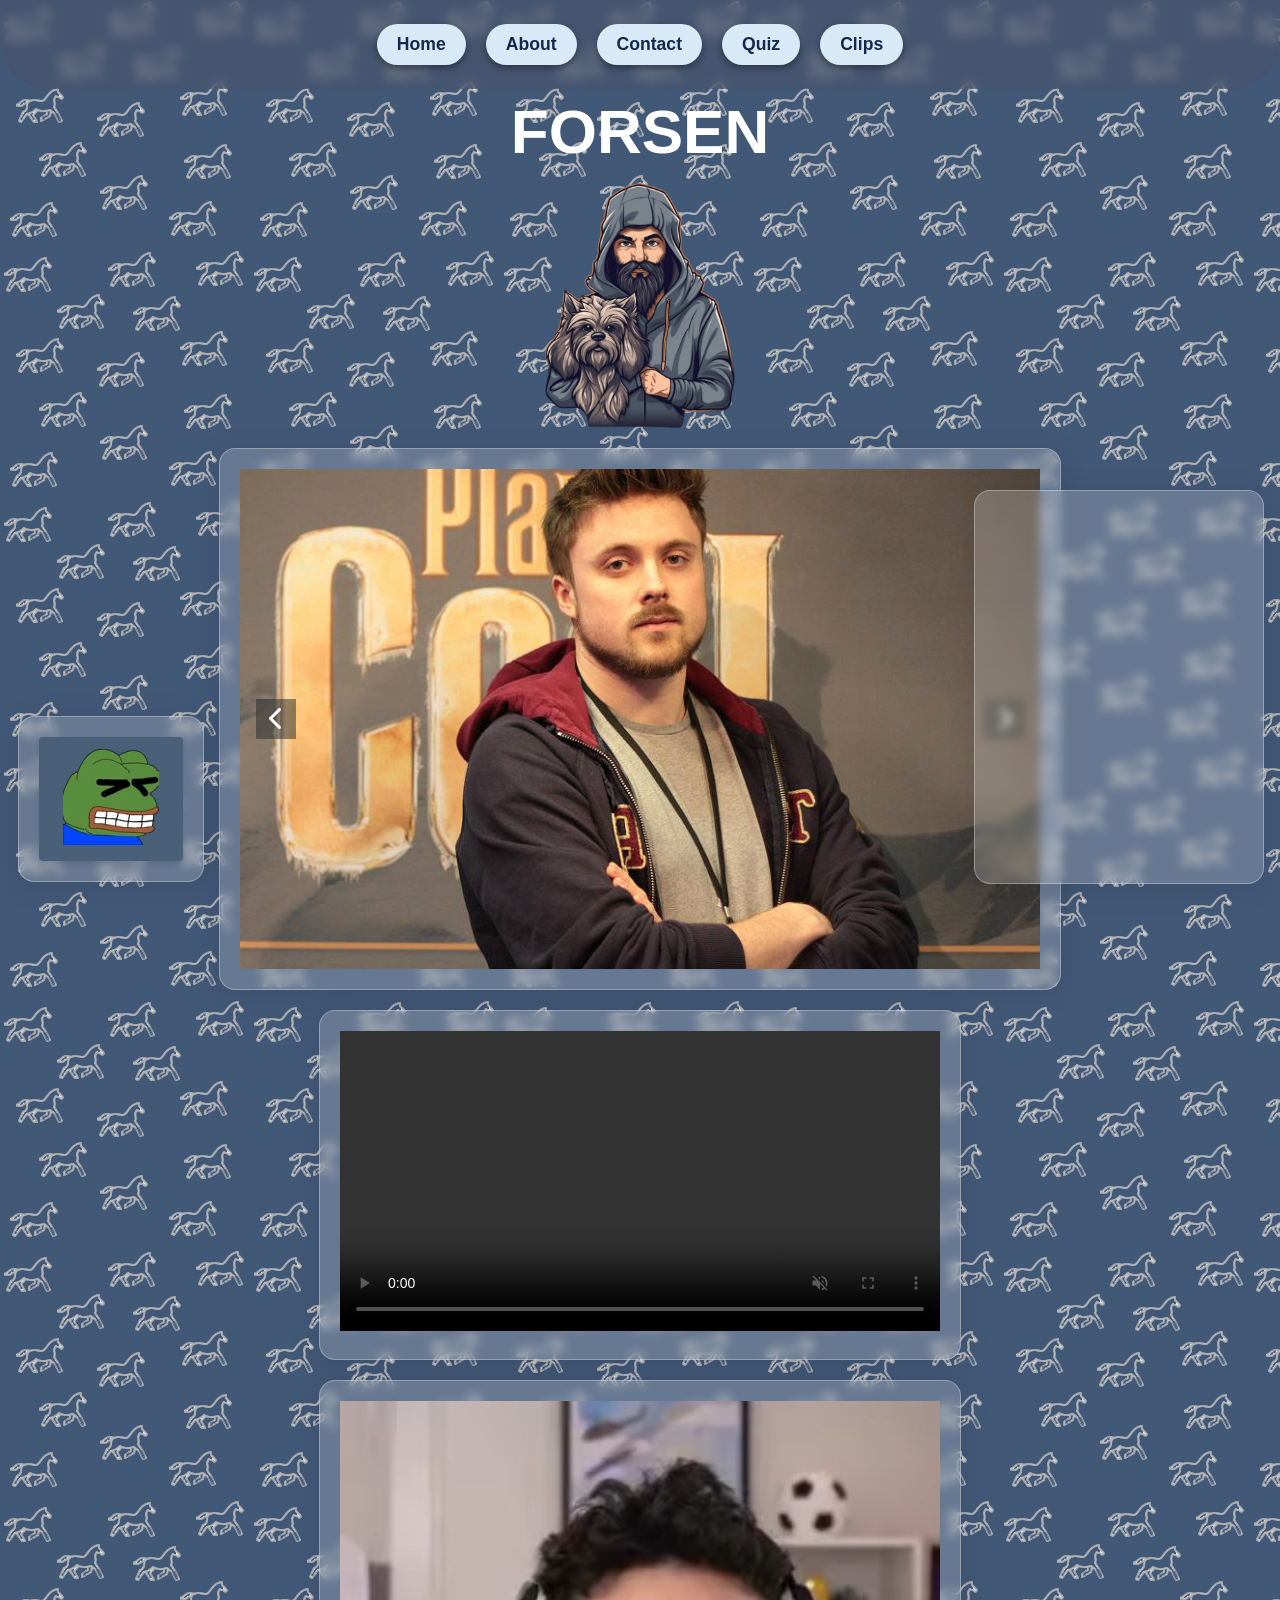
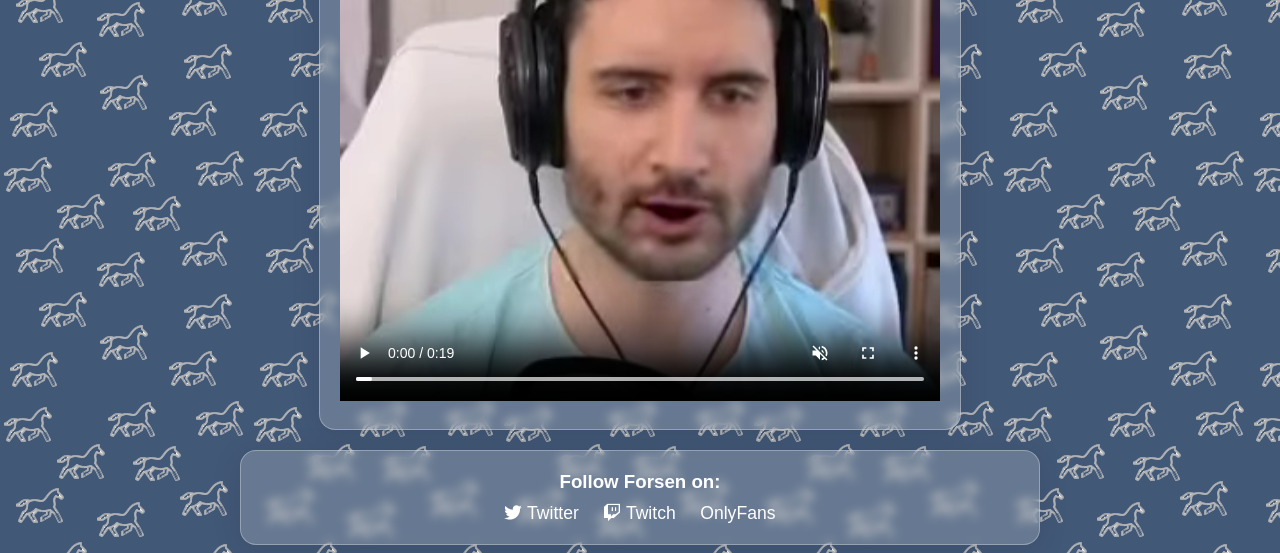
==== commit 985e66d1: "HUGE styling makeover" ====
--- a/index.html
+++ b/index.html
@@ -12,25 +12,21 @@
 </head>
 
 <body>
-  <center>
-    <header>
-      <nav>
-        <ul class="nav-buttons">
-          <li><a href="/">Home</a></li>
-          <li><a href="/about">About</a></li>
-          <li><a href="/contact">Contact</a></li>
-          <li><a href="/quiz">Quiz</a></li>
-          <li><a href="/clips">Clips</a></li>
-        </ul>
-      </nav>
-    </header>
-    <main></main>
-  </center>
-  <!-- Image slider!!! -->
-  <center>
-    <br /><br /><br />
+  <header>
+    <nav>
+      <ul class="nav-buttons">
+        <li><a href="/">Home</a></li>
+        <li><a href="/about">About</a></li>
+        <li><a href="/contact">Contact</a></li>
+        <li><a href="/quiz">Quiz</a></li>
+        <li><a href="/clips">Clips</a></li>
+      </ul>
+    </nav>
+  </header>
+
+  <main>
     <h1>FORSEN</h1>
-    <img src="/images/logo.png" width="20%" height="20%" max-width="10%" max-height="10%" />
+    <img class="forsen-logo" src="/images/logo.png" />
 
     <div class="container">
       <div class="hero-slider">
@@ -50,7 +46,6 @@
         <img src="/images/forsen14.jpg" alt="Slide 14" />
         <img src="/images/forsen15.jpg" alt="Slide 15" />
         <img src="/images/forsen16.jpg" alt="Slide 16" />
-        <!-- Add more slides if needed -->
 
         <button class="hero-slider-control hero-slider-prev">
           <i class="fas fa-chevron-left"></i>
@@ -63,52 +58,52 @@
     </div>
 
     <div class="video-container">
-      <video controls autoplay muted loop style="width: 90%">
+      <video controls autoplay muted loop>
         <source src="/videos/forsen.webm" type="video/webm" />
         <source src="/videos/forsen.mp4" type="video/mp4" />
       </video>
     </div>
 
     <div class="video-container">
-      <video controls autoplay muted loop style="width: 90%">
+      <video controls autoplay muted loop>
         <source src="/videos/explain_nymn.webm" type="video/webm" />
         <source src="/videos/explain_nymn.mp4" type="video/mp4" />
       </video>
     </div>
-  </center>
-  <center>
-    <div class="line-container draggable">
-      <script src="/js/lines.js"></script>
-      <button id="randomLineButton" class="line-button">
-        <img src="/images/pepepains.png" />
-      </button>
-      <p id="randomLineContainer"></p>
+  </main>
+
+  <footer>
+    <div class="socials">
+      <h3>Follow Forsen on:</h3>
+      <ul>
+        <li>
+          <a href="https://twitter.com/Forsen" target="_blank"><i class="fab fa-twitter"></i>&nbsp;Twitter</a>
+        </li>
+        <li>
+          <a href="https://www.twitch.tv/forsen" target="_blank"><i class="fab fa-twitch"></i>&nbsp;Twitch</a>
+        </li>
+        <li>
+          <a href="https://www.onlyfors.com" target="_blank">OnlyFans</a>
+        </li>
+      </ul>
     </div>
-    <div class="chat draggable">
-      <iframe id="twitch-chat-embed" src="https://www.twitch.tv/embed/forsen/chat?parent=forsen.site" height="96%"
-        width="92%">
-      </iframe>
-    </div>
-    <footer>
-      <div class="socials">
-        <a href="/">HOME</a>
-        <br />
-        <h3>Follow Forsen on:</h3>
-        <ul>
-          <li>
-            <a href="https://twitter.com/Forsen" target="_blank"> <i class="fab fa-twitter"></i> Twitter </a>
-          </li>
-          <li>
-            <a href="https://www.twitch.tv/forsen" target="_blank"> <i class="fab fa-twitch"></i> Twitch </a>
-          </li>
-          <li>
-            <a href="https://www.onlyfors.com" target="_blank"> <i class="fab fa-onlyfans"></i> OnlyFans </a>
-          </li>
-        </ul>
-      </div>
-    </footer>
-  </center>
+  </footer>
 
+  <!-- Random Lines -->
+  <div class="line-container draggable">
+    <button id="randomLineButton" class="line-button">
+      <img src="/images/pepepains.png" />
+    </button>
+    <p id="randomLineContainer"></p>
+    <script src="/js/lines.js"></script>
+  </div>
+
+  <!-- Twitch Chat -->
+  <div class="chat draggable">
+    <iframe id="chat-iframe" frameborder="0"></iframe>
+  </div>
+
+  <!-- Script Imports -->
   <script src="/js/global.js"></script>
   <script src="/js/main.js"></script>
 </body>
--- a/css/styles.css
+++ b/css/styles.css
@@ -1,15 +1,11 @@
 /* General styles */
 body {
-  background-color: #6787b5;
-
   background-color: #425877;
-  background-image: url('../images/bg.png');
+  background-image: url('/images/bg.png');
 
   font-family: Arial, sans-serif;
-  line-height: 1.6;
   color: #333;
-  margin-top: 5rem;
-  cursor: url('../images/cursor_regular.png'), auto;
+  cursor: url('/images/cursor_regular.png'), auto;
 }
 
 a:hover,
@@ -17,7 +13,7 @@
 .contact-form button:hover,
 .line-button:hover,
 .contact-form input:hover {
-  cursor: url('../images/cursor_hover.png'), pointer;
+  cursor: url('/images/cursor_hover.png'), pointer;
 }
 
 h1 {
@@ -25,8 +21,7 @@
   font-family: 'Raleway', sans-serif;
   font-size: 62px;
   font-weight: 800;
-  line-height: 72px;
-  margin: 0 0 24px;
+  margin: 0px;
   text-align: center;
   text-transform: uppercase;
 }
@@ -36,8 +31,7 @@
   font-family: 'Raleway', sans-serif;
   font-size: 27px;
   font-weight: 800;
-  line-height: 72px;
-  margin: 0 0 24px;
+  margin: 0px;
   text-align: center;
   text-transform: uppercase;
 }
@@ -54,7 +48,17 @@
   text-decoration: none;
 }
 
-.container {
+.forsen-logo {
+  width: 15%;
+  display: block;
+  margin: 1rem auto;
+}
+
+.container,
+.video-container,
+.line-container,
+footer,
+.chat {
   /* From https://css.glass */
   background: rgba(255, 255, 255, 0.2);
   border-radius: 16px;
@@ -62,7 +66,9 @@
   backdrop-filter: blur(5px);
   -webkit-backdrop-filter: blur(5px);
   border: 1px solid rgba(255, 255, 255, 0.3);
-
+}
+
+.container {
   padding: 20px;
   margin: 20px auto;
   max-width: 800px;
@@ -74,30 +80,19 @@
 }
 
 .video-container {
-  background: rgba(255, 255, 255, 0.2);
-  border-radius: 16px;
-  box-shadow: 0 4px 30px rgba(0, 0, 0, 0.1);
-  backdrop-filter: blur(5px);
-  -webkit-backdrop-filter: blur(5px);
-  border: 1px solid rgba(255, 255, 255, 0.3);
-
   padding: 20px;
   margin: 20px auto;
-  max-width: 800px;
+  max-width: 600px;
   font-family: 'Open Sans', sans-serif;
   font-size: 18px;
   line-height: 1.5;
   color: #fff;
 }
+.video-container > video {
+  width: 100%;
+}
 
 .line-container {
-  background: rgba(255, 255, 255, 0.2);
-  border-radius: 16px;
-  box-shadow: 0 4px 30px rgba(0, 0, 0, 0.1);
-  backdrop-filter: blur(5px);
-  -webkit-backdrop-filter: blur(5px);
-  border: 1px solid rgba(255, 255, 255, 0.3);
-
   padding: 20px;
   width: unset;
   font-family: 'Open Sans', sans-serif;
@@ -114,7 +109,6 @@
 }
 
 /* Header */
-
 header {
   background-color: rgba(72, 82, 104, 0.5);
   backdrop-filter: blur(5.9px);
@@ -127,7 +121,6 @@
   left: 0;
   width: 100%;
   z-index: 50;
-  /* This will ensure the header is displayed on top of other elements */
 }
 
 header a {
@@ -137,14 +130,16 @@
 
 header a:hover {
   color: #3498db;
-  /* Change this color to match Forsen's branding */
+}
+
+main {
+  margin-top: 6rem;
 }
 
 /* Hero slider */
 .hero-slider {
   width: 100%;
   height: 500px;
-  /* You can adjust the height as needed */
   overflow: hidden;
   position: relative;
   display: flex;
@@ -158,7 +153,6 @@
   opacity: 0;
   transition: opacity 1s;
   object-fit: cover;
-  /* This will make sure the images maintain their aspect ratio and cover the slider area */
 }
 
 .hero-slider img.active {
@@ -211,41 +205,6 @@
 
 .social-links a:hover {
   color: #3498db;
-  /* Change this color to match Forsen's branding */
-}
-
-/* Contact page */
-.contact-form {
-  display: flex;
-  flex-direction: column;
-  max-width: 500px;
-  margin: 2rem auto;
-}
-
-.contact-form label {
-  margin-bottom: 0.5rem;
-}
-
-.contact-form input[type='text'],
-.contact-form input[type='email'],
-.contact-form textarea {
-  margin-bottom: 1rem;
-  padding: 0.5rem;
-  font-size: 1rem;
-  width: 100%;
-}
-
-.contact-form button[type='submit'] {
-  background-color: #69a8d2;
-  /* Change this color to match Forsen's branding */
-  color: #fff;
-  padding: 0.5rem;
-  font-size: 1rem;
-}
-
-.contact-form button[type='submit']:hover {
-  background-color: #789eb8;
-  /* Change this color to match Forsen's branding */
 }
 
 /* Quiz page */
@@ -346,18 +305,13 @@
 }
 
 .table-forsen th {
-  background-color: #404040;
-  /* Adjust this color to match your website */
+  background-color: rgba(64, 64, 64, 0.8);
   color: #ffffff;
   font-weight: bold;
 }
 
-.table-forsen tr:nth-child(even) {
-  background-color: #575863;
-}
-
-.table-forsen tr:hover {
-  background-color: #ddd;
+.table-forsen tr:nth-child(odd) {
+  background-color: rgba(64, 64, 64, 0.4);
 }
 
 .line-button {
@@ -383,28 +337,22 @@
 
 /* Footer Styles */
 footer {
-  background: rgba(255, 255, 255, 0.2);
-  border-radius: 16px;
-  box-shadow: 0 4px 30px rgba(0, 0, 0, 0.1);
-  backdrop-filter: blur(5px);
-  -webkit-backdrop-filter: blur(5px);
-  border: 1px solid rgba(255, 255, 255, 0.3);
-
   width: 60%;
   display: flex;
   justify-content: center;
   align-items: center;
 
   padding: 20px;
+  margin: 0px auto;
 }
 
 .socials {
   text-align: center;
-  margin-right: 20px;
 }
 
 .socials h3 {
   color: #fff;
+  margin-top: 0px;
   margin-bottom: 10px;
 }
 
@@ -484,11 +432,8 @@
 
 /* Style the form container */
 .contact-form {
-  max-width: 500px;
+  max-width: 80%;
   margin: 0 auto;
-  padding: 20px;
-  border-radius: 10px;
-  background-color: #f5f5f5;
 }
 
 /* Style the form fields */
@@ -507,6 +452,7 @@
   margin-bottom: 15px;
   box-sizing: border-box;
   font-size: 16px;
+  background-color: rgba(255, 255, 255, 0.5);
 }
 
 /* Style the form submit button */
@@ -556,6 +502,11 @@
   z-index: 2;
 }
 
+.music-quiz {
+  width: 100%;
+  height: 400px;
+}
+
 .quiz-container {
   position: relative;
   height: 200px;
@@ -564,24 +515,15 @@
 
 .chat {
   position: fixed;
-  /* position the hover element relative to the container */
-  right: 1%;
-  /* place the hover element immediately after the main content */
-  top: 40%;
-  /* align the hover element at the top of the container */
-  width: 21%;
-  /* adjust the width of the hover element as needed */
+  bottom: 1em;
+  right: 1em;
+  width: 20%;
+  height: 40%;
   padding: 1rem;
-  padding-top: 2%;
-  height: 38%;
-  /* style the hover element, e.g., background-color, etc. */
-  background-color: #ddd;
-  background: rgba(255, 255, 255, 0.33);
-  border-radius: 16px;
-  box-shadow: 0 4px 30px rgba(0, 0, 0, 0.1);
-  backdrop-filter: blur(5.6px);
-  -webkit-backdrop-filter: blur(5.6px);
-  border: 1px solid rgba(255, 255, 255, 0.3);
+}
+.chat > iframe {
+  width: 100%;
+  height: 100%;
 }
 
 @media screen and (max-width: 600px) {
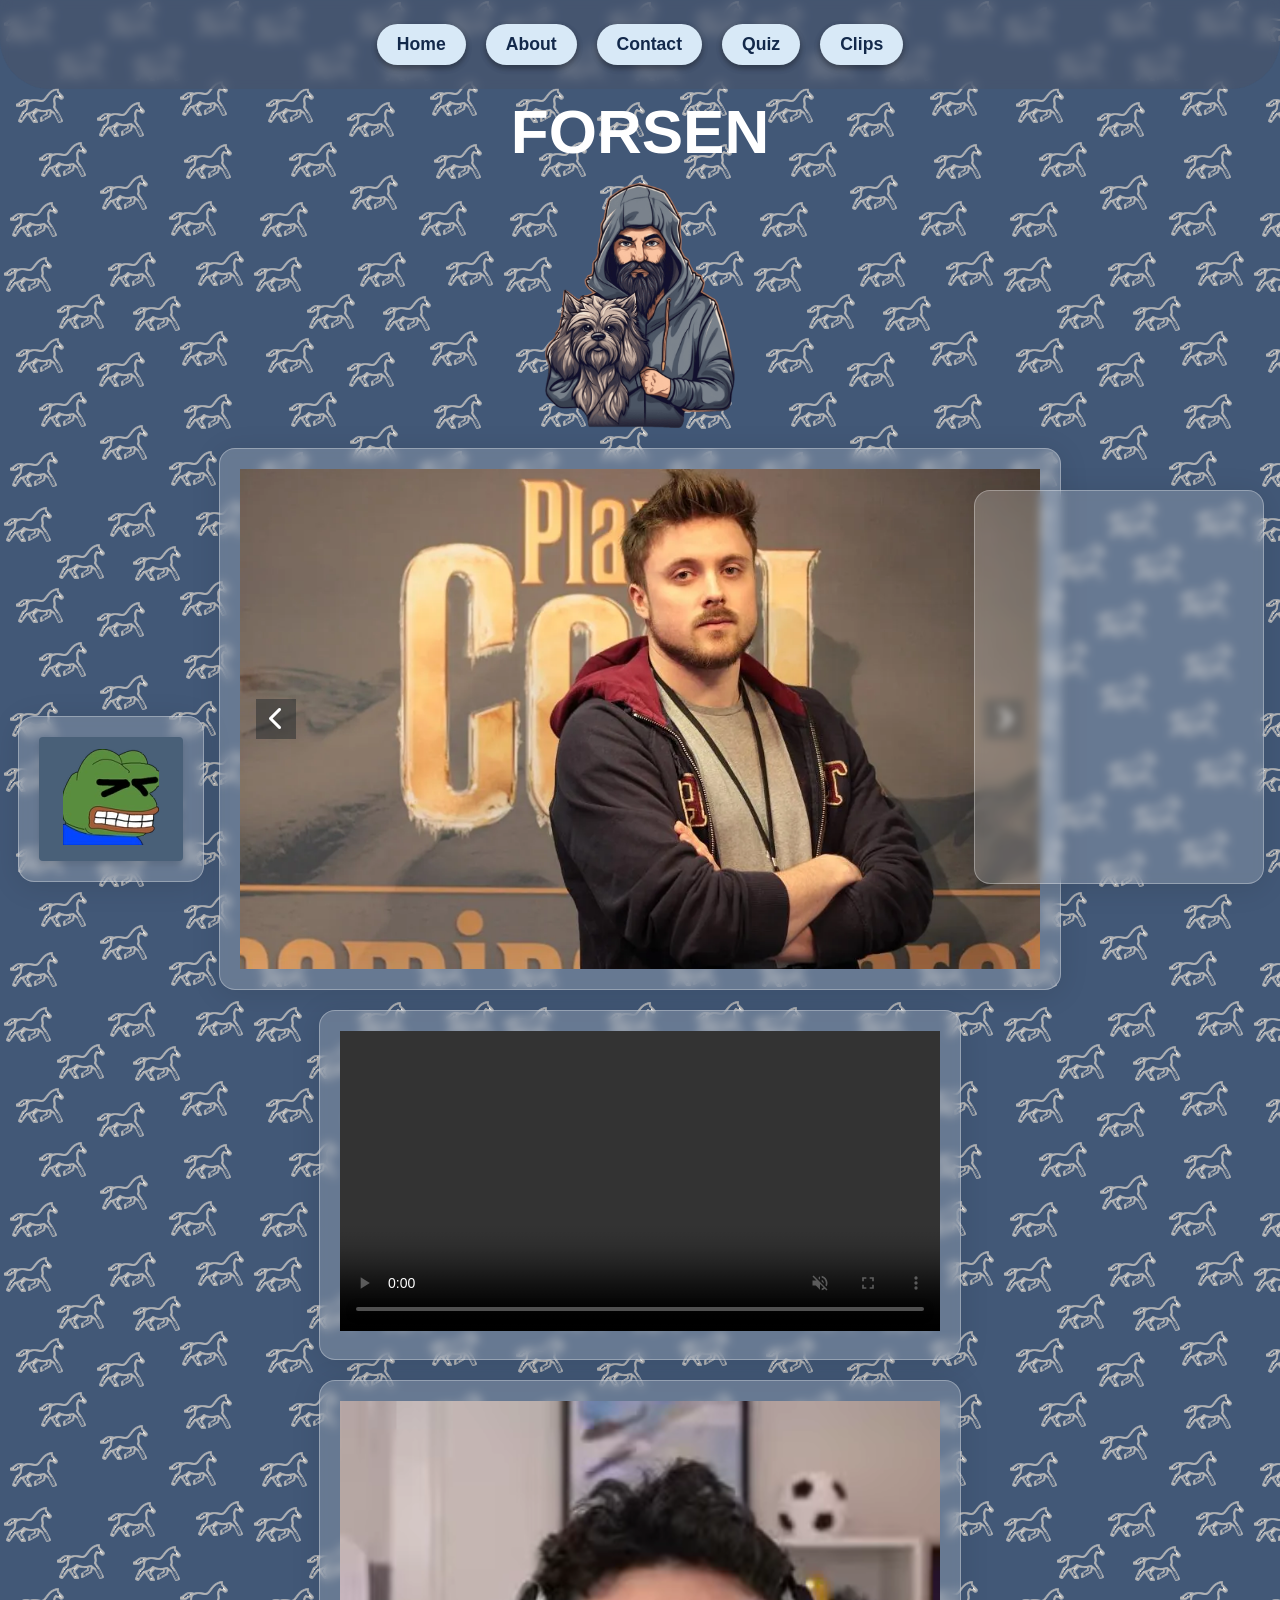
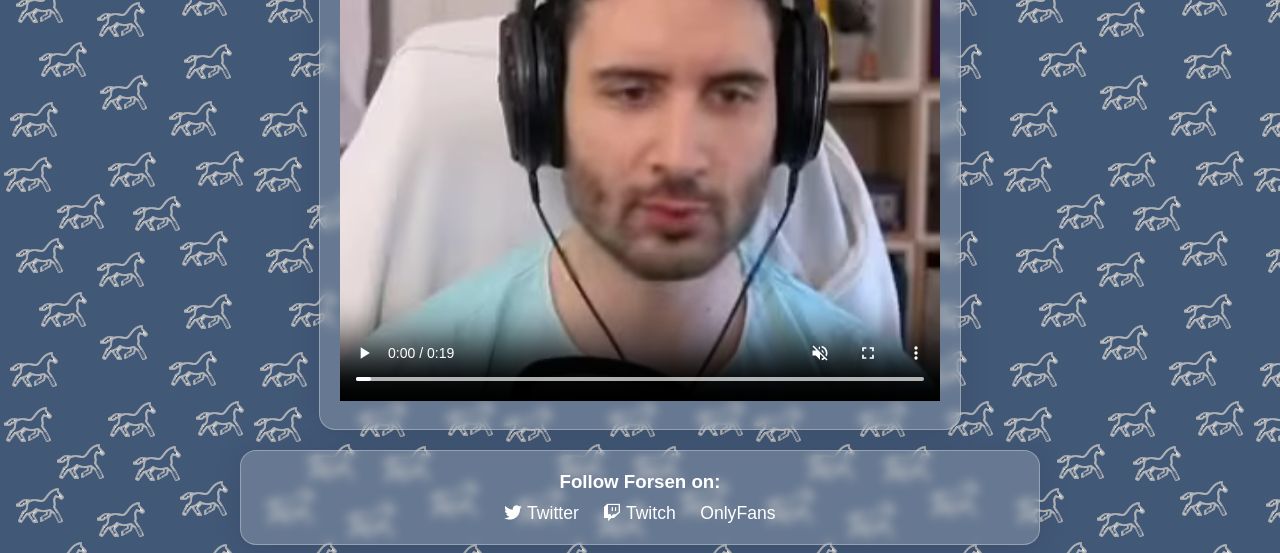
==== commit 7221cce4: "optimized images" ====
--- a/index.html
+++ b/index.html
@@ -30,22 +30,82 @@
 
     <div class="container">
       <div class="hero-slider">
-        <img src="/images/forsen1.jpg" class="active" alt="Slide 1" />
-        <img src="/images/forsen2.jpg" alt="Slide 2" />
-        <img src="/images/forsen3.jpg" alt="Slide 3" />
-        <img src="/images/forsen4.jpg" alt="Slide 4" />
-        <img src="/images/forsen5.jpg" alt="Slide 5" />
-        <img src="/images/forsen6.jpg" alt="Slide 6" />
-        <img src="/images/forsen7.jpg" alt="Slide 7" />
-        <img src="/images/forsen8.gif" alt="Slide 8" />
-        <img src="/images/forsen9.jpg" alt="Slide 9" />
-        <img src="/images/forsen10.jpg" alt="Slide 10" />
-        <img src="/images/forsen11.jpg" alt="Slide 11" />
-        <img src="/images/forsen12.jpg" alt="Slide 12" />
-        <img src="/images/forsen13.jpg" alt="Slide 13" />
-        <img src="/images/forsen14.jpg" alt="Slide 14" />
-        <img src="/images/forsen15.jpg" alt="Slide 15" />
-        <img src="/images/forsen16.jpg" alt="Slide 16" />
+
+        <picture class="active">
+          <source srcset="/images/slideshow/forsen1.webp" type="image/webp" />
+          <source srcset="/images/slideshow/forsen1.jpg" type="image/jpeg" /> 
+          <img src="/images/slideshow/forsen1.jpg" />
+        </picture>
+        <picture>
+          <source srcset="/images/slideshow/forsen2.webp" type="image/webp" />
+          <source srcset="/images/slideshow/forsen2.jpg" type="image/jpeg" /> 
+          <img src="/images/slideshow/forsen2.jpg" />
+        </picture>
+        <picture>
+          <source srcset="/images/slideshow/forsen3.webp" type="image/webp" />
+          <source srcset="/images/slideshow/forsen3.jpg" type="image/jpeg" /> 
+          <img src="/images/slideshow/forsen3.jpg" />
+        </picture>
+        <picture>
+          <source srcset="/images/slideshow/forsen4.webp" type="image/webp" />
+          <source srcset="/images/slideshow/forsen4.jpg" type="image/jpeg" /> 
+          <img src="/images/slideshow/forsen4.jpg" />
+        </picture>
+        <picture>
+          <source srcset="/images/slideshow/forsen5.webp" type="image/webp" />
+          <source srcset="/images/slideshow/forsen5.jpg" type="image/jpeg" /> 
+          <img src="/images/slideshow/forsen5.jpg" />
+        </picture>
+        <picture>
+          <source srcset="/images/slideshow/forsen6.webp" type="image/webp" />
+          <source srcset="/images/slideshow/forsen6.jpg" type="image/jpeg" /> 
+          <img src="/images/slideshow/forsen6.jpg" />
+        </picture>
+        <picture>
+          <source srcset="/images/slideshow/forsen7.webp" type="image/webp" />
+          <source srcset="/images/slideshow/forsen7.jpg" type="image/jpeg" /> 
+          <img src="/images/slideshow/forsen7.jpg" />
+        </picture>
+        <picture>
+          <source srcset="/images/slideshow/forsen8.webp" type="image/webp" />
+          <source srcset="/images/slideshow/forsen8.jpg" type="image/jpeg" /> 
+          <img src="/images/slideshow/forsen8.jpg" />
+        </picture>
+        <picture>
+          <source srcset="/images/slideshow/forsen9.webp" type="image/webp" />
+          <source srcset="/images/slideshow/forsen9.jpg" type="image/jpeg" /> 
+          <img src="/images/slideshow/forsen9.jpg" />
+        </picture>
+        <picture>
+          <source srcset="/images/slideshow/forsen10.webp" type="image/webp" />
+          <source srcset="/images/slideshow/forsen10.jpg" type="image/jpeg" /> 
+          <img src="/images/slideshow/forsen10.jpg" />
+        </picture>
+        <picture>
+          <source srcset="/images/slideshow/forsen11.webp" type="image/webp" />
+          <source srcset="/images/slideshow/forsen11.jpg" type="image/jpeg" /> 
+          <img src="/images/slideshow/forsen11.jpg" />
+        </picture>
+        <picture>
+          <source srcset="/images/slideshow/forsen12.webp" type="image/webp" />
+          <source srcset="/images/slideshow/forsen12.jpg" type="image/jpeg" /> 
+          <img src="/images/slideshow/forsen12.jpg" />
+        </picture>
+        <picture>
+          <source srcset="/images/slideshow/forsen13.webp" type="image/webp" />
+          <source srcset="/images/slideshow/forsen13.jpg" type="image/jpeg" /> 
+          <img src="/images/slideshow/forsen13.jpg" />
+        </picture>
+        <picture>
+          <source srcset="/images/slideshow/forsen14.webp" type="image/webp" />
+          <source srcset="/images/slideshow/forsen14.jpg" type="image/jpeg" /> 
+          <img src="/images/slideshow/forsen14.jpg" />
+        </picture>
+        <picture>
+          <source srcset="/images/slideshow/forsen15.webp" type="image/webp" />
+          <source srcset="/images/slideshow/forsen15.jpg" type="image/jpeg" /> 
+          <img src="/images/slideshow/forsen15.jpg" />
+        </picture>
 
         <button class="hero-slider-control hero-slider-prev">
           <i class="fas fa-chevron-left"></i>
--- a/css/styles.css
+++ b/css/styles.css
@@ -146,16 +146,20 @@
   align-items: center;
 }
 
-.hero-slider img {
+.hero-slider picture {
   width: 100%;
   height: 100%;
   position: absolute;
   opacity: 0;
   transition: opacity 1s;
+}
+.hero-slider picture img {
+  width: 100%;
+  height: 100%;
   object-fit: cover;
 }
 
-.hero-slider img.active {
+.hero-slider picture.active {
   opacity: 1;
 }
 
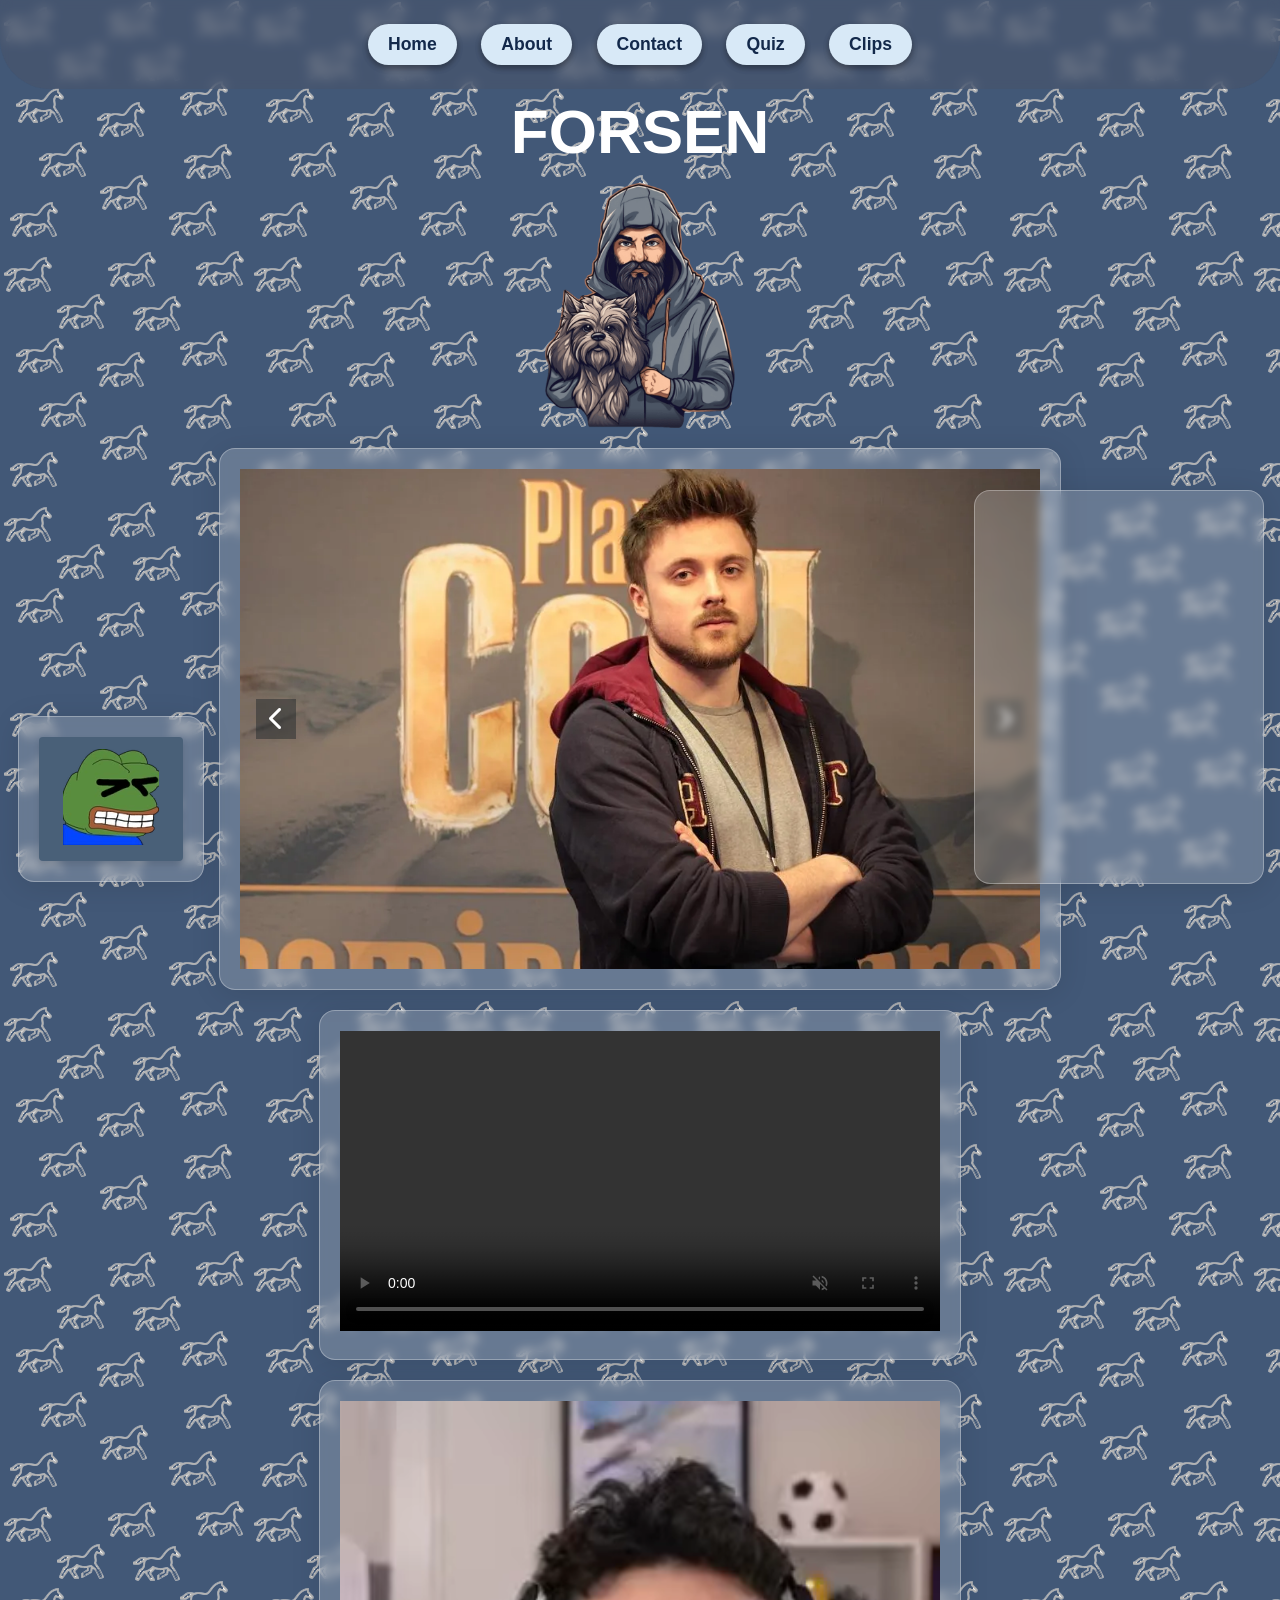
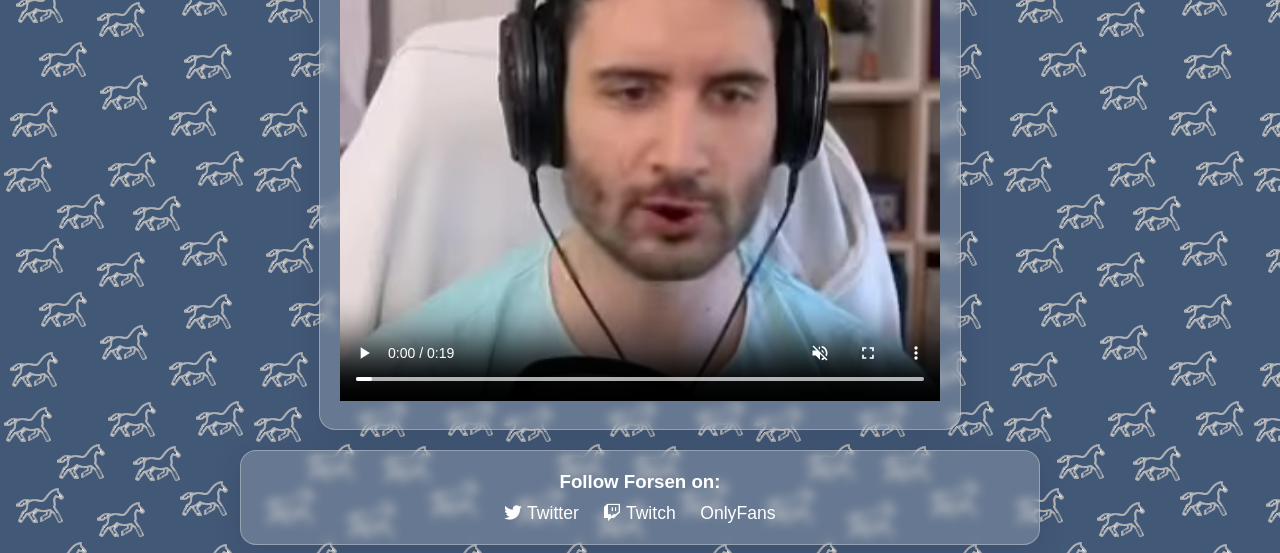
==== commit 97a3d6c2: "ran prettier" ====
--- a/index.html
+++ b/index.html
@@ -1,171 +1,168 @@
 <!DOCTYPE html>
 <html lang="en">
+  <head>
+    <meta charset="UTF-8" />
+    <meta name="viewport" content="width=device-width, initial-scale=1.0" />
+    <title>Forsen</title>
+    <link rel="icon" type="image/x-icon" href="/favicon.ico" />
 
-<head>
-  <meta charset="UTF-8" />
-  <meta name="viewport" content="width=device-width, initial-scale=1.0" />
-  <title>Forsen</title>
-  <link rel="icon" type="image/x-icon" href="/favicon.ico" />
+    <link rel="stylesheet" href="/css/styles.css" />
+    <link rel="stylesheet" href="https://cdnjs.cloudflare.com/ajax/libs/font-awesome/6.1.0/css/all.min.css" />
+  </head>
 
-  <link rel="stylesheet" href="/css/styles.css" />
-  <link rel="stylesheet" href="https://cdnjs.cloudflare.com/ajax/libs/font-awesome/6.1.0/css/all.min.css" />
-</head>
+  <body>
+    <header>
+      <nav>
+        <ul class="nav-buttons">
+          <li><a href="/">Home</a></li>
+          <li><a href="/about">About</a></li>
+          <li><a href="/contact">Contact</a></li>
+          <li><a href="/quiz">Quiz</a></li>
+          <li><a href="/clips">Clips</a></li>
+        </ul>
+      </nav>
+    </header>
 
-<body>
-  <header>
-    <nav>
-      <ul class="nav-buttons">
-        <li><a href="/">Home</a></li>
-        <li><a href="/about">About</a></li>
-        <li><a href="/contact">Contact</a></li>
-        <li><a href="/quiz">Quiz</a></li>
-        <li><a href="/clips">Clips</a></li>
-      </ul>
-    </nav>
-  </header>
+    <main>
+      <h1>FORSEN</h1>
+      <img class="forsen-logo" src="/images/logo.png" />
 
-  <main>
-    <h1>FORSEN</h1>
-    <img class="forsen-logo" src="/images/logo.png" />
+      <div class="container">
+        <div class="hero-slider">
+          <picture class="active">
+            <source srcset="/images/slideshow/forsen1.webp" type="image/webp" />
+            <source srcset="/images/slideshow/forsen1.jpg" type="image/jpeg" />
+            <img src="/images/slideshow/forsen1.jpg" />
+          </picture>
+          <picture>
+            <source srcset="/images/slideshow/forsen2.webp" type="image/webp" />
+            <source srcset="/images/slideshow/forsen2.jpg" type="image/jpeg" />
+            <img src="/images/slideshow/forsen2.jpg" />
+          </picture>
+          <picture>
+            <source srcset="/images/slideshow/forsen3.webp" type="image/webp" />
+            <source srcset="/images/slideshow/forsen3.jpg" type="image/jpeg" />
+            <img src="/images/slideshow/forsen3.jpg" />
+          </picture>
+          <picture>
+            <source srcset="/images/slideshow/forsen4.webp" type="image/webp" />
+            <source srcset="/images/slideshow/forsen4.jpg" type="image/jpeg" />
+            <img src="/images/slideshow/forsen4.jpg" />
+          </picture>
+          <picture>
+            <source srcset="/images/slideshow/forsen5.webp" type="image/webp" />
+            <source srcset="/images/slideshow/forsen5.jpg" type="image/jpeg" />
+            <img src="/images/slideshow/forsen5.jpg" />
+          </picture>
+          <picture>
+            <source srcset="/images/slideshow/forsen6.webp" type="image/webp" />
+            <source srcset="/images/slideshow/forsen6.jpg" type="image/jpeg" />
+            <img src="/images/slideshow/forsen6.jpg" />
+          </picture>
+          <picture>
+            <source srcset="/images/slideshow/forsen7.webp" type="image/webp" />
+            <source srcset="/images/slideshow/forsen7.jpg" type="image/jpeg" />
+            <img src="/images/slideshow/forsen7.jpg" />
+          </picture>
+          <picture>
+            <source srcset="/images/slideshow/forsen8.webp" type="image/webp" />
+            <source srcset="/images/slideshow/forsen8.jpg" type="image/jpeg" />
+            <img src="/images/slideshow/forsen8.jpg" />
+          </picture>
+          <picture>
+            <source srcset="/images/slideshow/forsen9.webp" type="image/webp" />
+            <source srcset="/images/slideshow/forsen9.jpg" type="image/jpeg" />
+            <img src="/images/slideshow/forsen9.jpg" />
+          </picture>
+          <picture>
+            <source srcset="/images/slideshow/forsen10.webp" type="image/webp" />
+            <source srcset="/images/slideshow/forsen10.jpg" type="image/jpeg" />
+            <img src="/images/slideshow/forsen10.jpg" />
+          </picture>
+          <picture>
+            <source srcset="/images/slideshow/forsen11.webp" type="image/webp" />
+            <source srcset="/images/slideshow/forsen11.jpg" type="image/jpeg" />
+            <img src="/images/slideshow/forsen11.jpg" />
+          </picture>
+          <picture>
+            <source srcset="/images/slideshow/forsen12.webp" type="image/webp" />
+            <source srcset="/images/slideshow/forsen12.jpg" type="image/jpeg" />
+            <img src="/images/slideshow/forsen12.jpg" />
+          </picture>
+          <picture>
+            <source srcset="/images/slideshow/forsen13.webp" type="image/webp" />
+            <source srcset="/images/slideshow/forsen13.jpg" type="image/jpeg" />
+            <img src="/images/slideshow/forsen13.jpg" />
+          </picture>
+          <picture>
+            <source srcset="/images/slideshow/forsen14.webp" type="image/webp" />
+            <source srcset="/images/slideshow/forsen14.jpg" type="image/jpeg" />
+            <img src="/images/slideshow/forsen14.jpg" />
+          </picture>
+          <picture>
+            <source srcset="/images/slideshow/forsen15.webp" type="image/webp" />
+            <source srcset="/images/slideshow/forsen15.jpg" type="image/jpeg" />
+            <img src="/images/slideshow/forsen15.jpg" />
+          </picture>
 
-    <div class="container">
-      <div class="hero-slider">
+          <button class="hero-slider-control hero-slider-prev">
+            <i class="fas fa-chevron-left"></i>
+          </button>
 
-        <picture class="active">
-          <source srcset="/images/slideshow/forsen1.webp" type="image/webp" />
-          <source srcset="/images/slideshow/forsen1.jpg" type="image/jpeg" /> 
-          <img src="/images/slideshow/forsen1.jpg" />
-        </picture>
-        <picture>
-          <source srcset="/images/slideshow/forsen2.webp" type="image/webp" />
-          <source srcset="/images/slideshow/forsen2.jpg" type="image/jpeg" /> 
-          <img src="/images/slideshow/forsen2.jpg" />
-        </picture>
-        <picture>
-          <source srcset="/images/slideshow/forsen3.webp" type="image/webp" />
-          <source srcset="/images/slideshow/forsen3.jpg" type="image/jpeg" /> 
-          <img src="/images/slideshow/forsen3.jpg" />
-        </picture>
-        <picture>
-          <source srcset="/images/slideshow/forsen4.webp" type="image/webp" />
-          <source srcset="/images/slideshow/forsen4.jpg" type="image/jpeg" /> 
-          <img src="/images/slideshow/forsen4.jpg" />
-        </picture>
-        <picture>
-          <source srcset="/images/slideshow/forsen5.webp" type="image/webp" />
-          <source srcset="/images/slideshow/forsen5.jpg" type="image/jpeg" /> 
-          <img src="/images/slideshow/forsen5.jpg" />
-        </picture>
-        <picture>
-          <source srcset="/images/slideshow/forsen6.webp" type="image/webp" />
-          <source srcset="/images/slideshow/forsen6.jpg" type="image/jpeg" /> 
-          <img src="/images/slideshow/forsen6.jpg" />
-        </picture>
-        <picture>
-          <source srcset="/images/slideshow/forsen7.webp" type="image/webp" />
-          <source srcset="/images/slideshow/forsen7.jpg" type="image/jpeg" /> 
-          <img src="/images/slideshow/forsen7.jpg" />
-        </picture>
-        <picture>
-          <source srcset="/images/slideshow/forsen8.webp" type="image/webp" />
-          <source srcset="/images/slideshow/forsen8.jpg" type="image/jpeg" /> 
-          <img src="/images/slideshow/forsen8.jpg" />
-        </picture>
-        <picture>
-          <source srcset="/images/slideshow/forsen9.webp" type="image/webp" />
-          <source srcset="/images/slideshow/forsen9.jpg" type="image/jpeg" /> 
-          <img src="/images/slideshow/forsen9.jpg" />
-        </picture>
-        <picture>
-          <source srcset="/images/slideshow/forsen10.webp" type="image/webp" />
-          <source srcset="/images/slideshow/forsen10.jpg" type="image/jpeg" /> 
-          <img src="/images/slideshow/forsen10.jpg" />
-        </picture>
-        <picture>
-          <source srcset="/images/slideshow/forsen11.webp" type="image/webp" />
-          <source srcset="/images/slideshow/forsen11.jpg" type="image/jpeg" /> 
-          <img src="/images/slideshow/forsen11.jpg" />
-        </picture>
-        <picture>
-          <source srcset="/images/slideshow/forsen12.webp" type="image/webp" />
-          <source srcset="/images/slideshow/forsen12.jpg" type="image/jpeg" /> 
-          <img src="/images/slideshow/forsen12.jpg" />
-        </picture>
-        <picture>
-          <source srcset="/images/slideshow/forsen13.webp" type="image/webp" />
-          <source srcset="/images/slideshow/forsen13.jpg" type="image/jpeg" /> 
-          <img src="/images/slideshow/forsen13.jpg" />
-        </picture>
-        <picture>
-          <source srcset="/images/slideshow/forsen14.webp" type="image/webp" />
-          <source srcset="/images/slideshow/forsen14.jpg" type="image/jpeg" /> 
-          <img src="/images/slideshow/forsen14.jpg" />
-        </picture>
-        <picture>
-          <source srcset="/images/slideshow/forsen15.webp" type="image/webp" />
-          <source srcset="/images/slideshow/forsen15.jpg" type="image/jpeg" /> 
-          <img src="/images/slideshow/forsen15.jpg" />
-        </picture>
+          <button class="hero-slider-control hero-slider-next">
+            <i class="fas fa-chevron-right"></i>
+          </button>
+        </div>
+      </div>
 
-        <button class="hero-slider-control hero-slider-prev">
-          <i class="fas fa-chevron-left"></i>
-        </button>
+      <div class="video-container">
+        <video controls autoplay muted loop>
+          <source src="/videos/forsen.webm" type="video/webm" />
+          <source src="/videos/forsen.mp4" type="video/mp4" />
+        </video>
+      </div>
 
-        <button class="hero-slider-control hero-slider-next">
-          <i class="fas fa-chevron-right"></i>
-        </button>
+      <div class="video-container">
+        <video controls autoplay muted loop>
+          <source src="/videos/explain_nymn.webm" type="video/webm" />
+          <source src="/videos/explain_nymn.mp4" type="video/mp4" />
+        </video>
       </div>
+    </main>
+
+    <footer>
+      <div class="socials">
+        <h3>Follow Forsen on:</h3>
+        <ul>
+          <li>
+            <a href="https://twitter.com/Forsen" target="_blank"><i class="fab fa-twitter"></i>&nbsp;Twitter</a>
+          </li>
+          <li>
+            <a href="https://www.twitch.tv/forsen" target="_blank"><i class="fab fa-twitch"></i>&nbsp;Twitch</a>
+          </li>
+          <li>
+            <a href="https://www.onlyfors.com" target="_blank">OnlyFans</a>
+          </li>
+        </ul>
+      </div>
+    </footer>
+
+    <!-- Random Lines -->
+    <div class="line-container draggable">
+      <button id="randomLineButton" class="line-button">
+        <img src="/images/pepepains.png" />
+      </button>
+      <p id="randomLineContainer"></p>
+      <script src="/js/lines.js"></script>
     </div>
 
-    <div class="video-container">
-      <video controls autoplay muted loop>
-        <source src="/videos/forsen.webm" type="video/webm" />
-        <source src="/videos/forsen.mp4" type="video/mp4" />
-      </video>
+    <!-- Twitch Chat -->
+    <div class="chat draggable">
+      <iframe id="chat-iframe" frameborder="0"></iframe>
     </div>
 
-    <div class="video-container">
-      <video controls autoplay muted loop>
-        <source src="/videos/explain_nymn.webm" type="video/webm" />
-        <source src="/videos/explain_nymn.mp4" type="video/mp4" />
-      </video>
-    </div>
-  </main>
-
-  <footer>
-    <div class="socials">
-      <h3>Follow Forsen on:</h3>
-      <ul>
-        <li>
-          <a href="https://twitter.com/Forsen" target="_blank"><i class="fab fa-twitter"></i>&nbsp;Twitter</a>
-        </li>
-        <li>
-          <a href="https://www.twitch.tv/forsen" target="_blank"><i class="fab fa-twitch"></i>&nbsp;Twitch</a>
-        </li>
-        <li>
-          <a href="https://www.onlyfors.com" target="_blank">OnlyFans</a>
-        </li>
-      </ul>
-    </div>
-  </footer>
-
-  <!-- Random Lines -->
-  <div class="line-container draggable">
-    <button id="randomLineButton" class="line-button">
-      <img src="/images/pepepains.png" />
-    </button>
-    <p id="randomLineContainer"></p>
-    <script src="/js/lines.js"></script>
-  </div>
-
-  <!-- Twitch Chat -->
-  <div class="chat draggable">
-    <iframe id="chat-iframe" frameborder="0"></iframe>
-  </div>
-
-  <!-- Script Imports -->
-  <script src="/js/global.js"></script>
-  <script src="/js/main.js"></script>
-</body>
-
-</html>+    <!-- Script Imports -->
+    <script src="/js/global.js"></script>
+    <script src="/js/main.js"></script>
+  </body>
+</html>
--- a/css/styles.css
+++ b/css/styles.css
@@ -119,7 +119,7 @@
   border-radius: 0 0 50px 50px;
   top: 0;
   left: 0;
-  width: 100%;
+  width: 100vw;
   z-index: 50;
 }
 
@@ -132,8 +132,19 @@
   color: #3498db;
 }
 
+/* best responsive design 2023 */
 main {
   margin-top: 6rem;
+}
+@media screen and (max-width: 600px) {
+  main {
+    margin-top: 8rem;
+  }
+}
+@media screen and (max-width: 350px) {
+  main {
+    margin-top: 10rem;
+  }
 }
 
 /* Hero slider */
@@ -399,19 +410,21 @@
 
 /* Navigation Styles */
 nav {
+  width: 100%;
   display: flex;
   justify-content: center;
 }
 
 .nav-buttons {
+  width: 100%;
   list-style: none;
   padding: 0;
   margin: 0;
-  display: flex;
 }
 
 .nav-buttons li {
   margin: 0 10px;
+  display: inline-block;
 }
 
 .nav-buttons a {
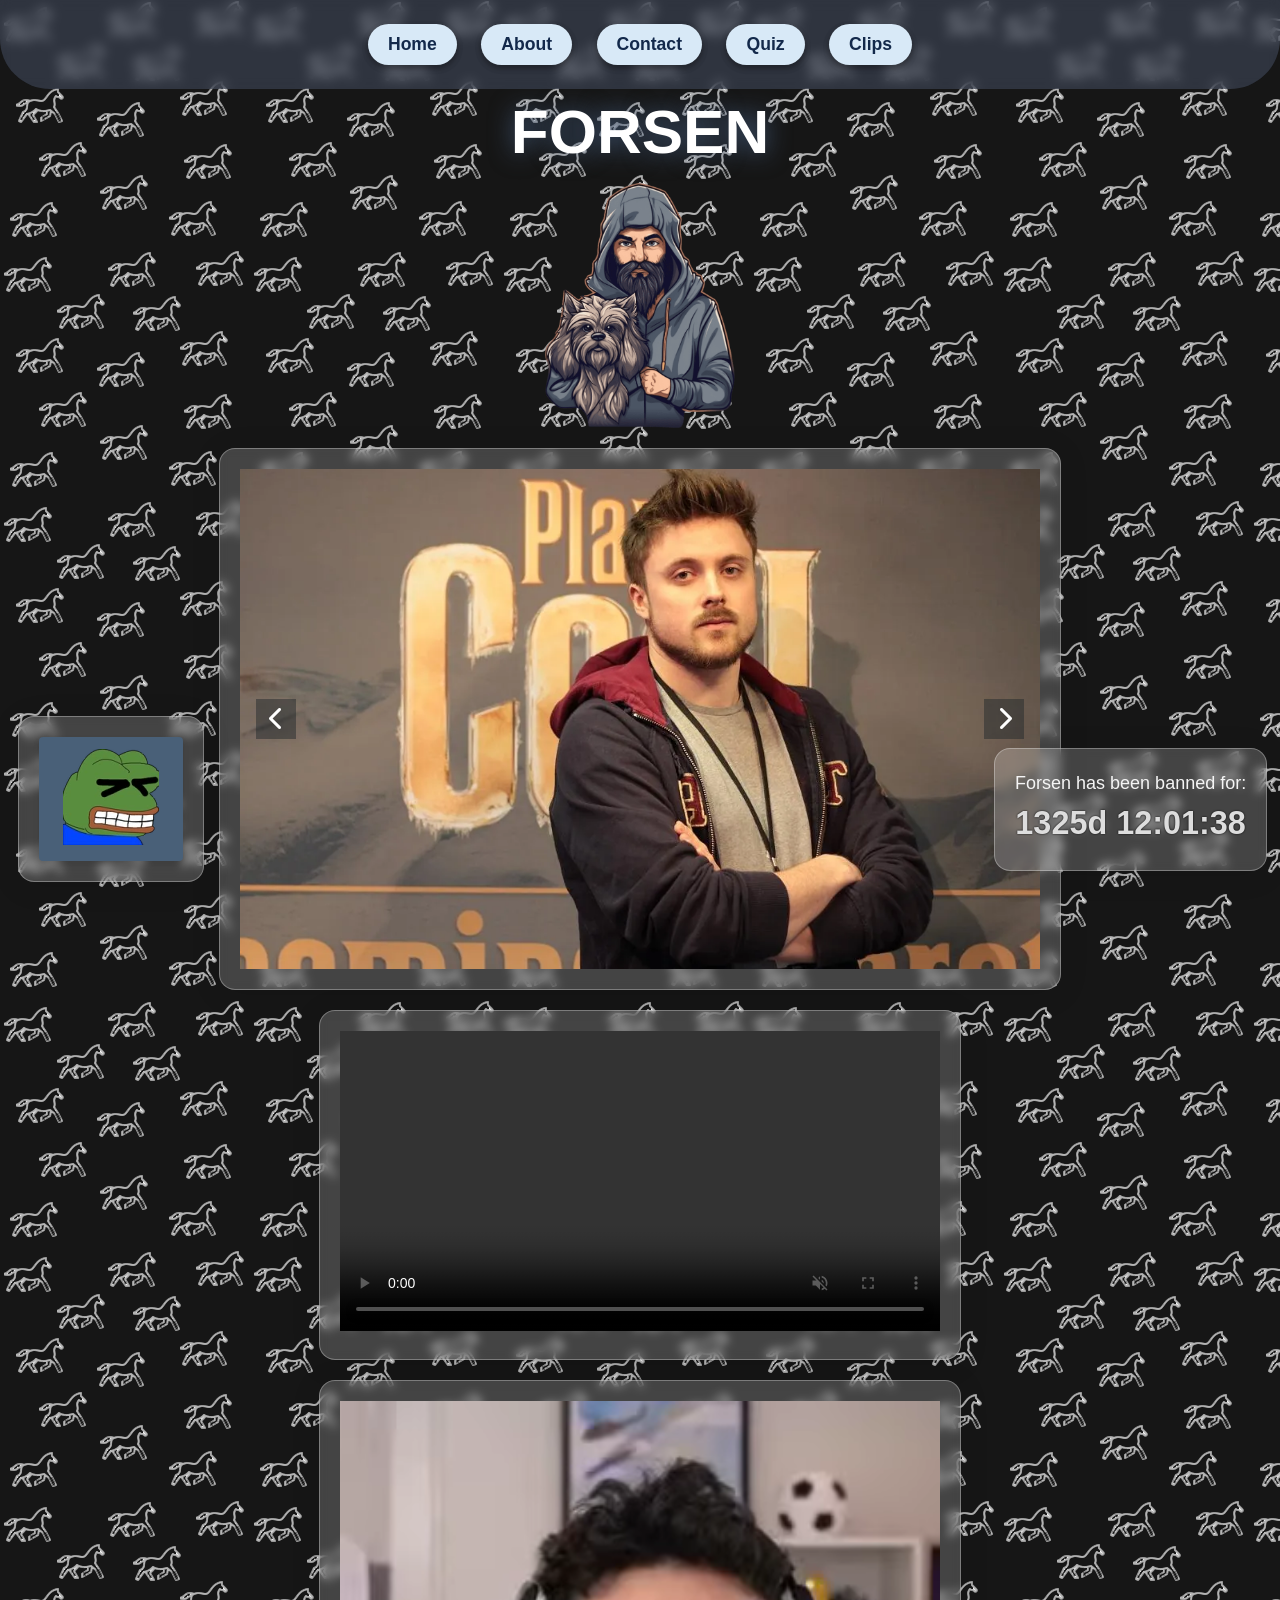
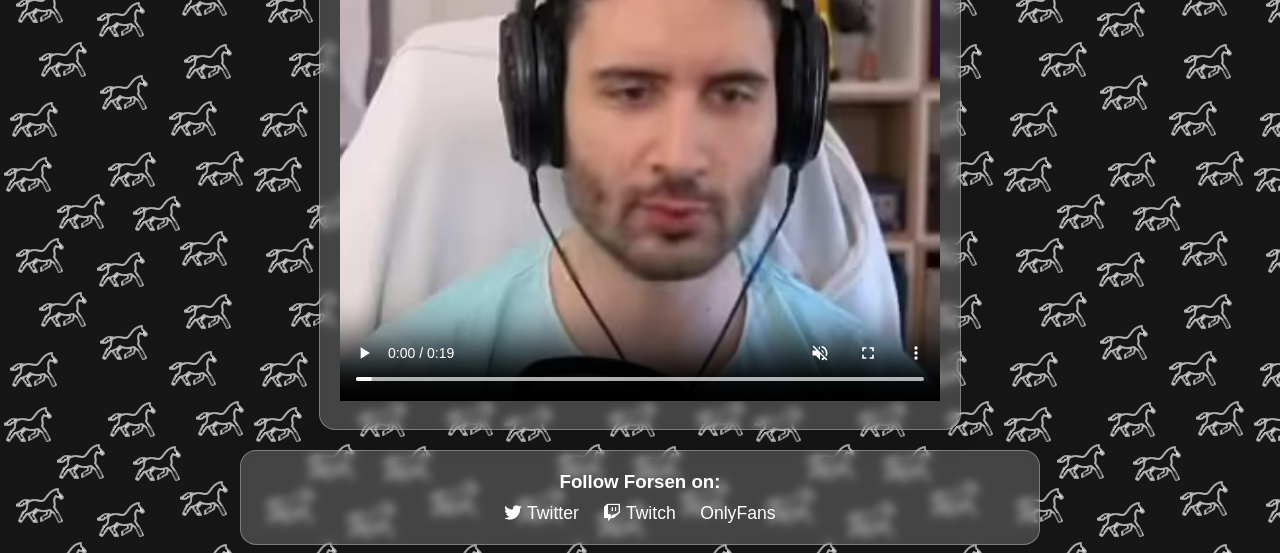
==== commit 3ab7b439: "forsenDespair" ====
--- a/index.html
+++ b/index.html
@@ -10,7 +10,7 @@
     <link rel="stylesheet" href="https://cdnjs.cloudflare.com/ajax/libs/font-awesome/6.1.0/css/all.min.css" />
   </head>
 
-  <body>
+  <body class="despair">
     <header>
       <nav>
         <ul class="nav-buttons">
@@ -161,6 +161,12 @@
       <iframe id="chat-iframe" frameborder="0"></iframe>
     </div>
 
+    <!-- Ban timer -->
+    <div class="ban-timer container draggable">
+      <div>Forsen has been banned for:</div>
+      <div id="banTimer">...</div>
+    </div>
+
     <!-- Script Imports -->
     <script src="/js/global.js"></script>
     <script src="/js/main.js"></script>
--- a/css/styles.css
+++ b/css/styles.css
@@ -18,6 +18,7 @@
 
 h1 {
   color: #ffffff;
+  text-shadow: 0px 0px 24px #425877;
   font-family: 'Raleway', sans-serif;
   font-size: 62px;
   font-weight: 800;
@@ -235,6 +236,19 @@
   border-radius: 30px;
 }
 
+.quiz-loader {
+  color: black;
+  text-shadow: 0px 0px 4px white;
+  font-size: 130%;
+  text-align: center;
+}
+
+.quiz-error {
+  color: rgb(255, 168, 168);
+  font-size: 130%;
+  text-align: center;
+}
+
 .question-container {
   width: 80%;
   height: 8rem;
@@ -290,7 +304,15 @@
 }
 
 .answer {
-  margin-bottom: 0.5rem;
+  padding: 4px 0;
+  margin-bottom: 0.2rem;
+  background-color: transparent;
+  transition: background-color 0.2s ease;
+}
+
+.answer:hover {
+  cursor: pointer;
+  background-color: rgba(255, 255, 255, 0.2);
 }
 
 /* Responsive styles */
@@ -526,7 +548,7 @@
 
 .quiz-container {
   position: relative;
-  height: 200px;
+  height: 240px;
   margin-top: 40px;
 }
 
@@ -626,3 +648,30 @@
     font-size: 1.2rem;
   }
 }
+
+.ban-timer {
+  right: 1%;
+  bottom: 1%;
+  text-align: center;
+}
+#banTimer {
+  font-size: 180%;
+  font-weight: bold;
+  color: #ddd;
+  text-shadow: 0px 0px 2px black;
+}
+
+/* apply this on "body" whenever forsen gets banned */
+/* ...yes, this is not the last time that'll happen */
+.despair {
+  background-color: #161616;
+  cursor: url('/images/cursor_despair.png'), auto;
+}
+
+.despair .chat {
+  display: none;
+}
+
+.despair .ban-timer {
+  display: unset;
+}
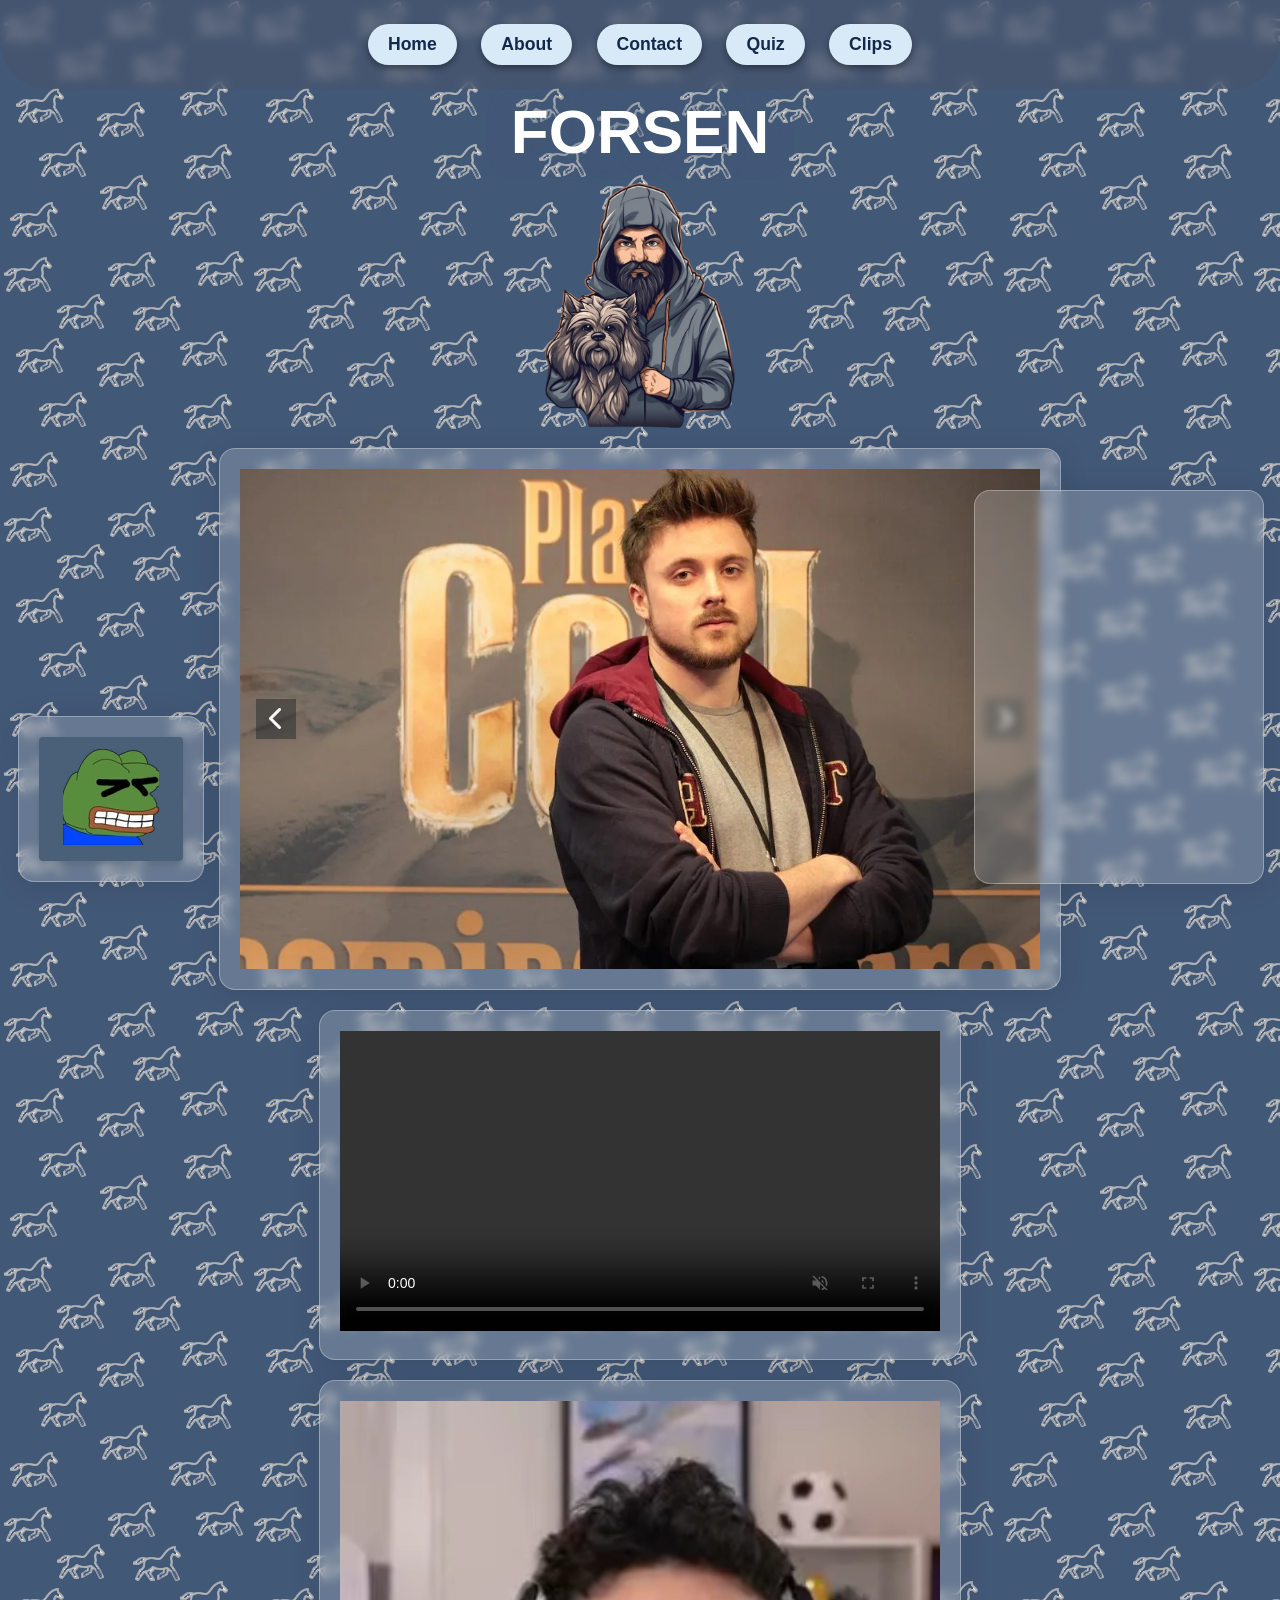
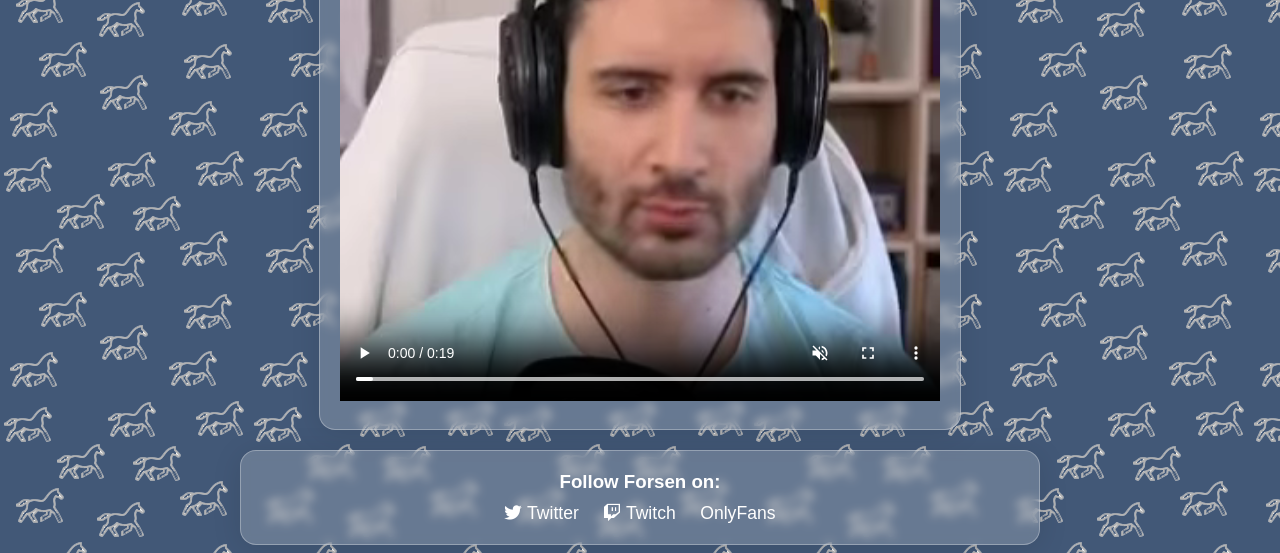
==== commit 767ecb95: "removing hardcoded "despair" class" ====
--- a/index.html
+++ b/index.html
@@ -10,7 +10,7 @@
     <link rel="stylesheet" href="https://cdnjs.cloudflare.com/ajax/libs/font-awesome/6.1.0/css/all.min.css" />
   </head>
 
-  <body class="despair">
+  <body>
     <header>
       <nav>
         <ul class="nav-buttons">
@@ -163,7 +163,7 @@
 
     <!-- Ban timer -->
     <div class="ban-timer container draggable">
-      <div>Forsen has been banned for:</div>
+      <div>Estimated unban time:</div>
       <div id="banTimer">...</div>
     </div>
 
--- a/css/styles.css
+++ b/css/styles.css
@@ -548,7 +548,7 @@
 
 .quiz-container {
   position: relative;
-  height: 240px;
+  height: 380px;
   margin-top: 40px;
 }
 
@@ -675,3 +675,39 @@
 .despair .ban-timer {
   display: unset;
 }
+
+body:not(.despair) .ban-timer {
+  display: none;
+}
+
+/* Quiz stuff */
+.quiz-buttons {
+  display: flex;
+}
+.quiz-button {
+  flex: 1;
+  background-color: rgba(147, 176, 208, 0.8);
+  border: solid;
+  border-width: 1px;
+  margin: 1.7em;
+  padding: 20px 0;
+  border-color: #93c9eb;
+  color: white;
+  font-size: 1.2em;
+  box-shadow: rgba(0, 0, 0, 0.33) 0px 6px 6px;
+  border-radius: 0.2em;
+}
+.quiz-button:hover {
+  background-color: rgba(90, 112, 136, 0.8);
+}
+.answers > label > input {
+  height: 20px;
+  width: 20px;
+  top: 3px;
+  position: relative;
+}
+.quiz-timer {
+  text-align: center;
+  line-height: 0px;
+  font-size: 1.8em;
+}
